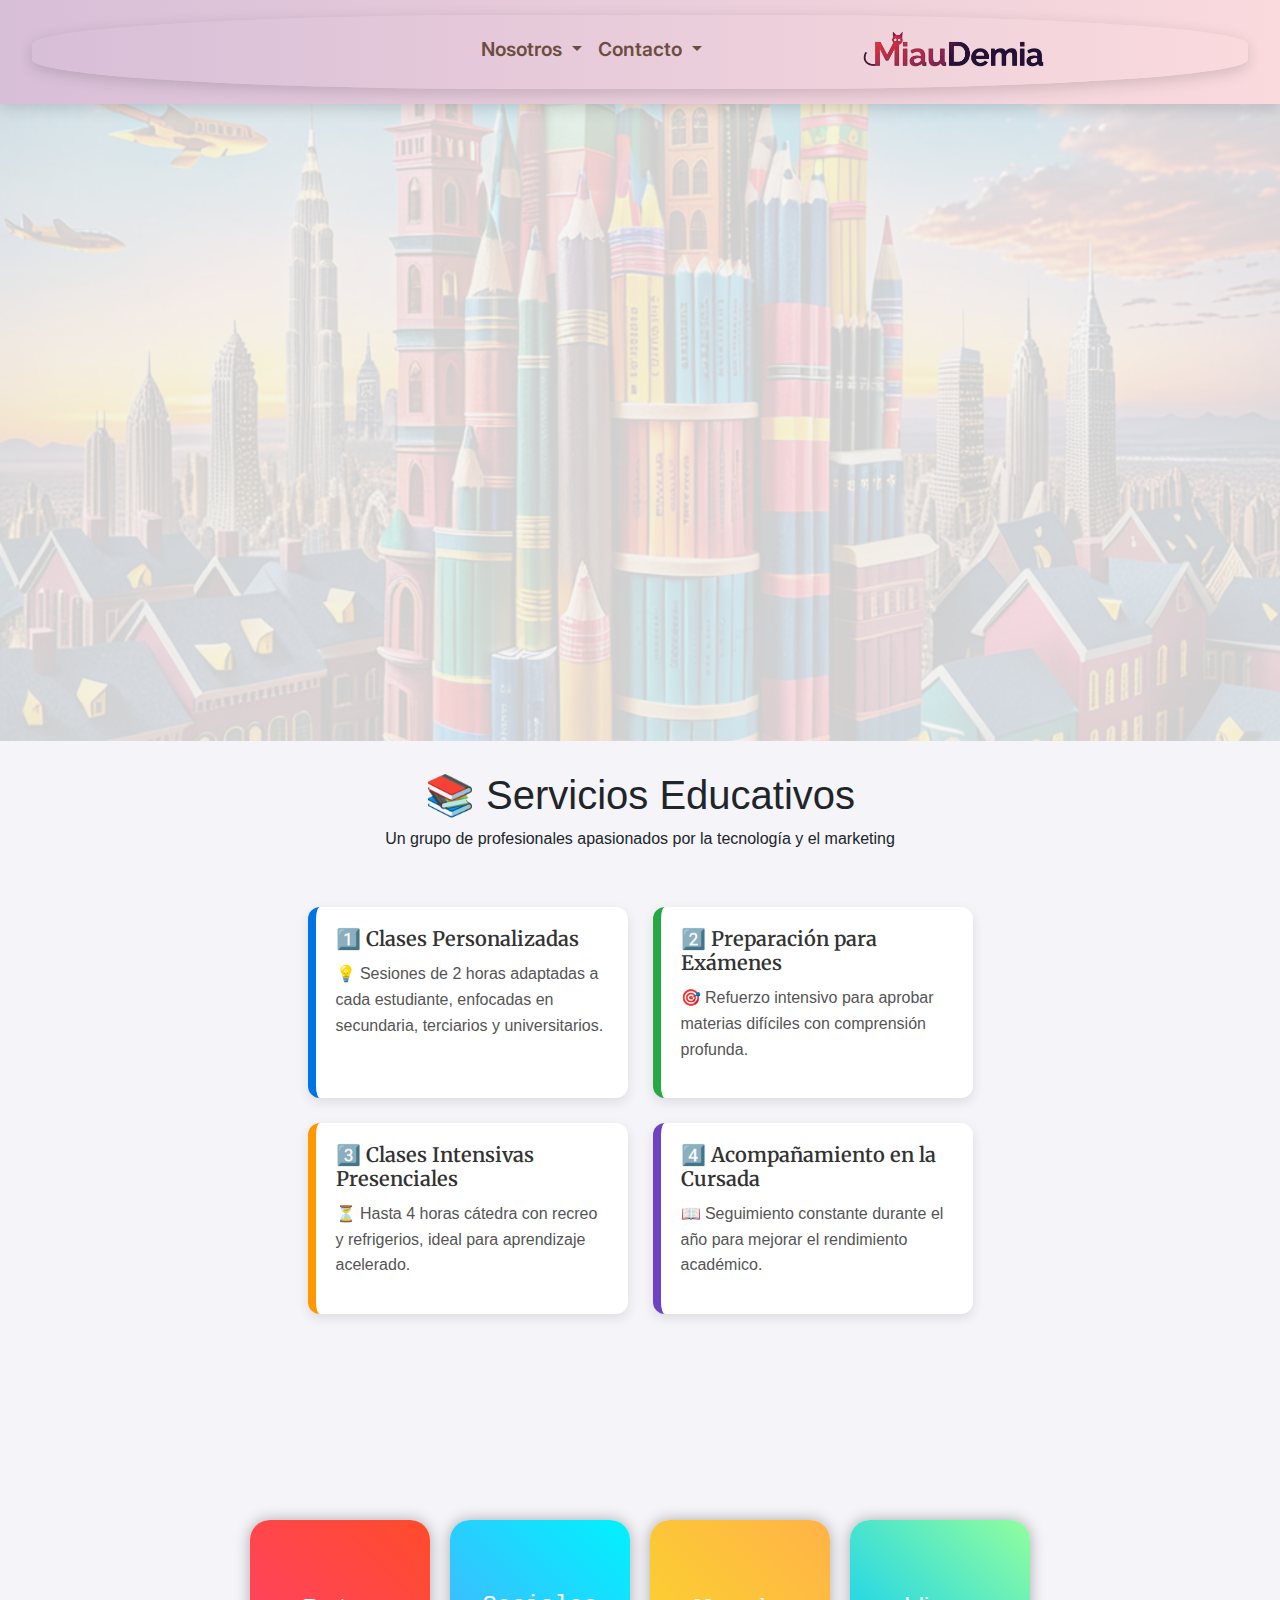
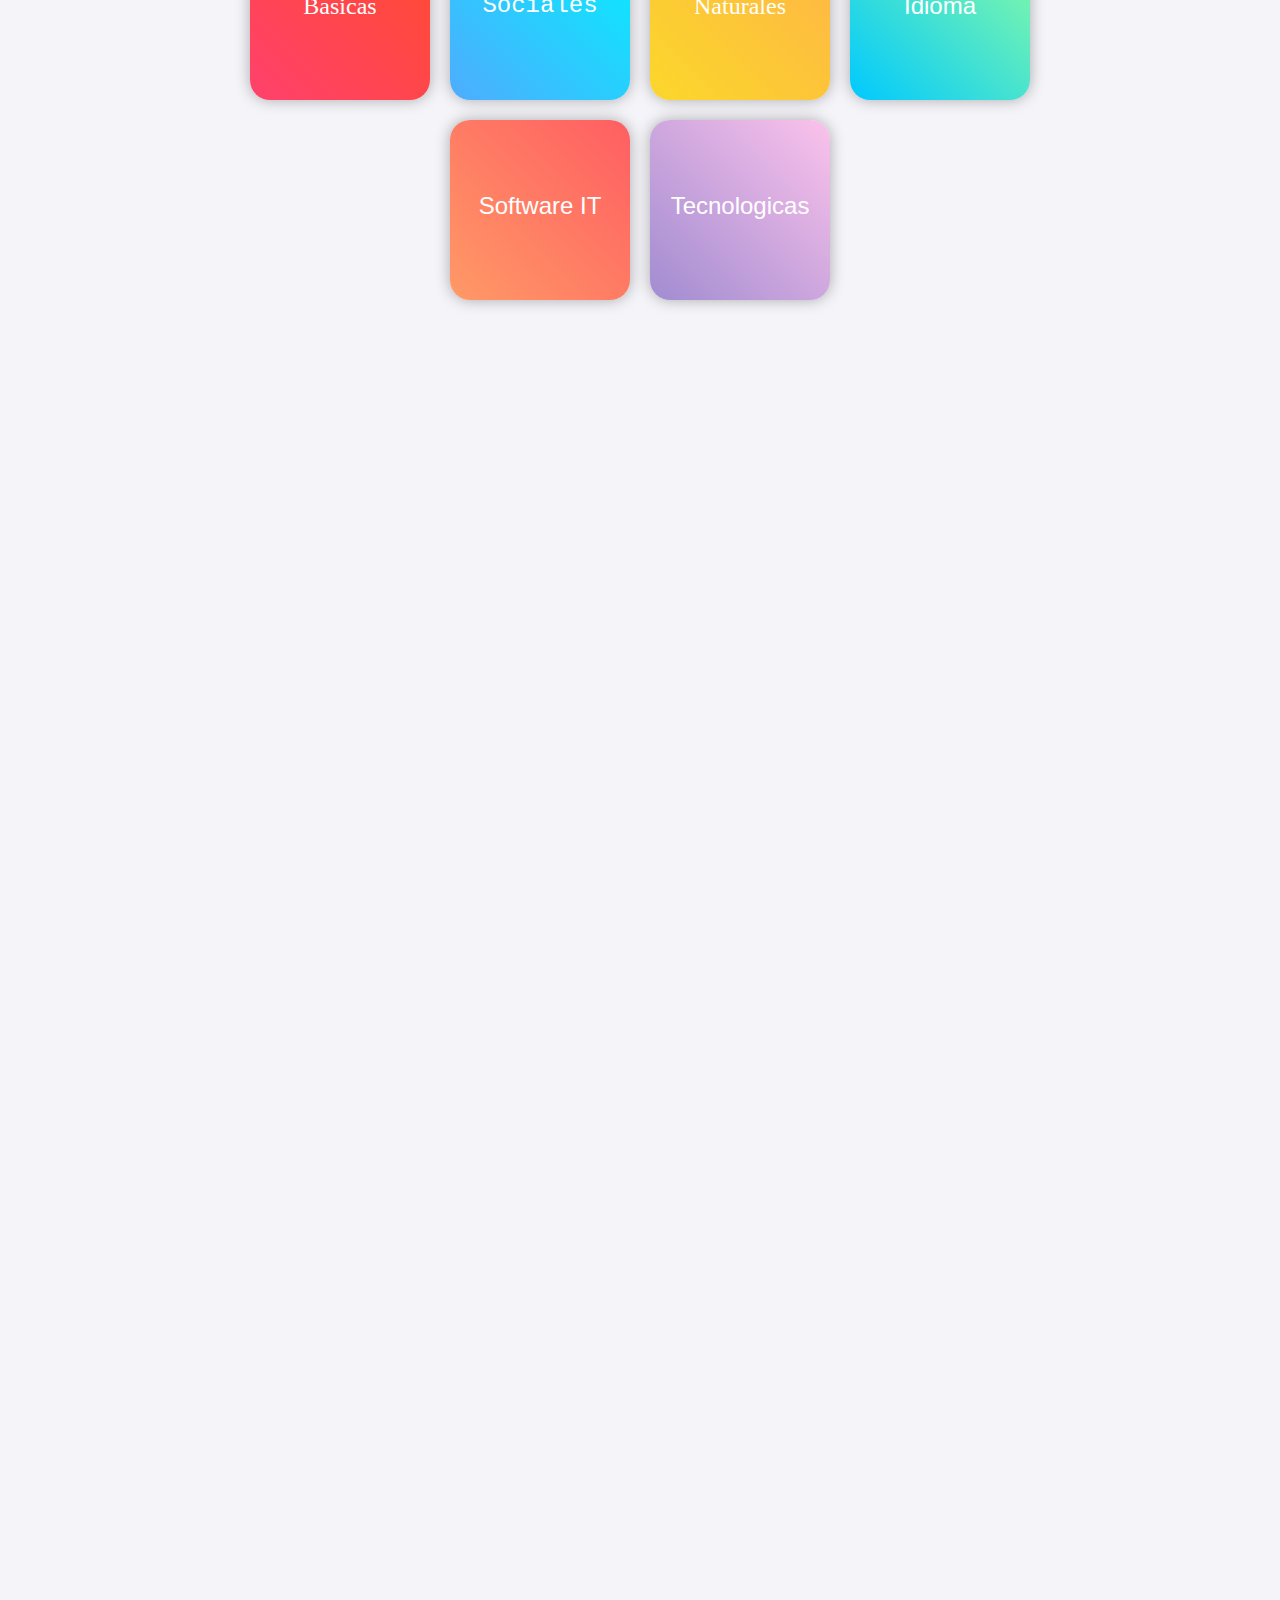
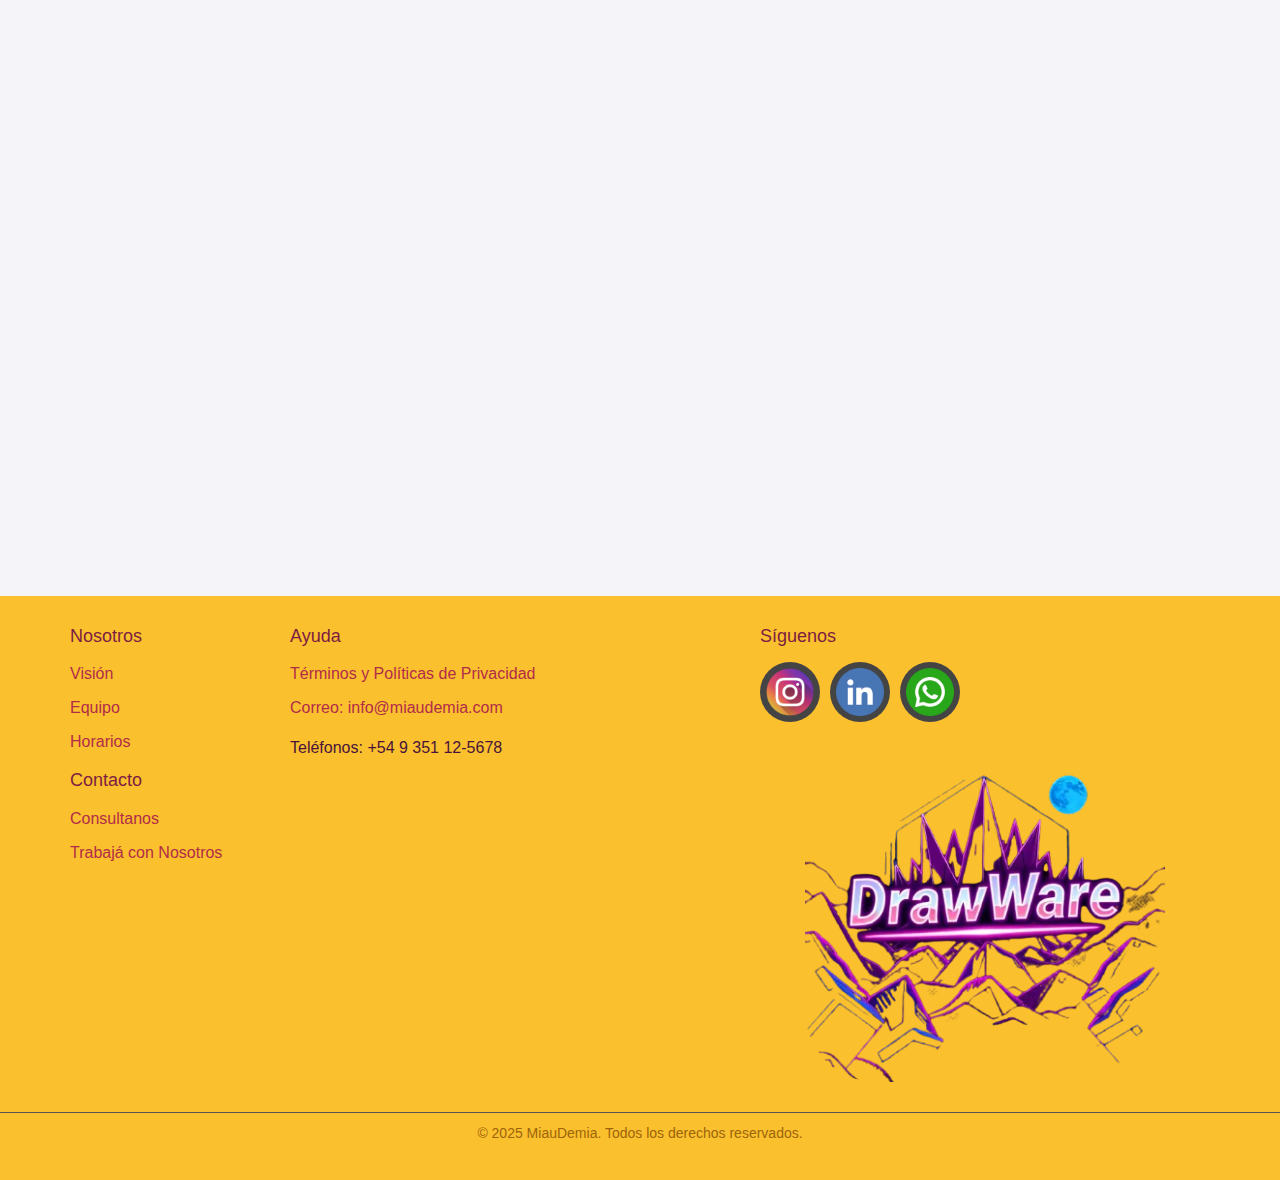
==== index.html @ 5b3562d6 "Proyecto" ====
<!DOCTYPE html>
<html lang="en">
<head>
    <meta charset="UTF-8">
    <meta name="viewport" content="width=device-width, initial-scale=1.0">
	<link href="https://cdn.jsdelivr.net/npm/bootstrap@5.3.3/dist/css/bootstrap.min.css" rel="stylesheet" integrity="sha384-QWTKZyjpPEjISv5WaRU9OFeRpok6YctnYmDr5pNlyT2bRjXh0JMhjY6hW+ALEwIH" crossorigin="anonymous">
    <script src="https://cdn.jsdelivr.net/npm/bootstrap@5.3.3/dist/js/bootstrap.bundle.min.js" integrity="sha384-YvpcrYf0tY3lHB60NNkmXc5s9fDVZLESaAA55NDzOxhy9GkcIdslK1eN7N6jIeHz" crossorigin="anonymous"></script>
    <!-- Bootstrap CSS -->
    <link href="https://cdn.jsdelivr.net/npm/bootstrap@5.3.0/dist/css/bootstrap.min.css" rel="stylesheet">

   <title>MiauDemia</title>
    <link rel="stylesheet" href="styles.css">
</head>
<body>
	<div id="navbar"></div> <!-- Aquí se cargará el navbar -->

	<section class="presentation">
		<div class="presentation-content">
			<h1 class="title">Dibujamos tu mejor futuro <span>And let's DRAW your growth</span></h1>
			<p class="subtitle">Te acompañamos con un aprendizaje personalizado para ayudarte a crecer y ser más eficiente.</p>
		</div>
	</section>
	
	<div class="head-solutions hidden">
        <h1>📚 Servicios Educativos</h1>
        <p>Un grupo de profesionales apasionados por la tecnología y el marketing</p>
    </div>
	
	<div class="solutions-cards-container hidden">
		    <!-- Tarjetas de servicios -->
			<div class="solutions-cards hidden">
				<div class="solutions-card">
					<h3>1️⃣ Clases Personalizadas</h3>
					<p>💡 Sesiones de 2 horas adaptadas a cada estudiante, enfocadas en secundaria, terciarios y universitarios.</p>
				</div>
				<div class="solutions-card">
					<h3>2️⃣ Preparación para Exámenes</h3>
					<p>🎯 Refuerzo intensivo para aprobar materias difíciles con comprensión profunda.</p>
				</div>
				<div class="solutions-card">
					<h3>3️⃣ Clases Intensivas Presenciales</h3>
					<p>⏳ Hasta 4 horas cátedra con recreo y refrigerios, ideal para aprendizaje acelerado.</p>
				</div>
				<div class="solutions-card">
					<h3>4️⃣ Acompañamiento en la Cursada</h3>
					<p>📖 Seguimiento constante durante el año para mejorar el rendimiento académico.</p>
				</div>
			</div>	
	</div>		
	
	<div class="head-materias hidden">
        <h1 id="materias" >📚 Materias</h1>
        <p>Un grupo de profesionales apasionados por la tecnología y el marketing</p>
    </div>
	
	<div class="materias-cards-container">
		<div class="materias-cards">
			<div class="materia-card" data-bs-toggle="modal" data-bs-target="#modalBasicas">
				<h4>Basicas</h4>
			</div>
			<div class="materia-card" data-bs-toggle="modal" data-bs-target="#modalSociales">
				<h4>Sociales</h4>
			</div>
			<div class="materia-card" data-bs-toggle="modal" data-bs-target="#modalNaturales">
				<h4>Naturales</h4>
			</div>
			<div class="materia-card" data-bs-toggle="modal" data-bs-target="#modalIdioma">
				<h4>Idioma</h4>
			</div>
			<div class="materia-card" data-bs-toggle="modal" data-bs-target="#modalSoftware">
				<h4>Software IT</h4>
			</div>
			<div class="materia-card" data-bs-toggle="modal" data-bs-target="#modalTecnologicas">
				<h4>Tecnologicas</h4>
			</div>
		</div>
	</div>

	<!-- 🔹 Modales para cada categoría -->

	<!-- Modal Basicas -->
	<div class="modal fade" id="modalBasicas" tabindex="-1" aria-labelledby="modalBasicasLabel" aria-hidden="true">
	  <div class="modal-dialog modal-sm-down">
		<div class="modal-content">
		  <div class="modal-header">
			<h5 class="modal-title" id="modalBasicasLabel">Materias Básicas</h5>
			<button type="button" class="btn-close" data-bs-dismiss="modal" aria-label="Cerrar"></button>
		  </div>
		  <div class="modal-body">
			<ul>
			  <li>Matemática</li>
			  <li>Geometría</li>
			  <li>Álgebra</li>
			  <li>Física</li>
			  <li>Estadística</li>
			</ul>
		  </div>
		</div>
	  </div>
	</div>

	<!-- Modal Sociales -->
	<div class="modal fade" id="modalSociales" tabindex="-1" aria-labelledby="modalSocialesLabel" aria-hidden="true">
	  <div class="modal-dialog modal-fullscreen-sm-down">
		<div class="modal-content">
		  <div class="modal-header">
			<h5 class="modal-title" id="modalSocialesLabel">Materias Sociales</h5>
			<button type="button" class="btn-close" data-bs-dismiss="modal" aria-label="Cerrar"></button>
		  </div>
		  <div class="modal-body">
			<ul>
			  <li>Historia</li>
			  <li>Geografía</li>
			  <li>Psicología</li>
			  <li>Filosofía</li>
			  <li>Ética</li>
			</ul>
		  </div>
		</div>
	  </div>
	</div>

	<!-- Modal Naturales -->
	<div class="modal fade" id="modalNaturales" tabindex="-1" aria-labelledby="modalNaturalesLabel" aria-hidden="true">
	  <div class="modal-dialog modal-fullscreen-sm-down">
		<div class="modal-content">
		  <div class="modal-header">
			<h5 class="modal-title" id="modalNaturalesLabel">Materias Naturales</h5>
			<button type="button" class="btn-close" data-bs-dismiss="modal" aria-label="Cerrar"></button>
		  </div>
		  <div class="modal-body">
			<ul>
			  <li>Biología</li>
			  <li>Química</li>
			  <li>Ecología</li>
			  <li>Botánica</li>
			  <li>Física Ambiental</li>
			</ul>
		  </div>
		</div>
	  </div>
	</div>

	<!-- Modal Idioma -->
	<div class="modal fade" id="modalIdioma" tabindex="-1" aria-labelledby="modalIdiomaLabel" aria-hidden="true">
	  <div class="modal-dialog modal-fullscreen-sm-down">
		<div class="modal-content">
		  <div class="modal-header">
			<h5 class="modal-title" id="modalIdiomaLabel">Materias de Idioma</h5>
			<button type="button" class="btn-close" data-bs-dismiss="modal" aria-label="Cerrar"></button>
		  </div>
		  <div class="modal-body">
			<ul>
			  <li>Inglés</li>
			  <li>Español</li>
			  <li>Portugués</li>
			</ul>
		  </div>
		</div>
	  </div>
	</div>

	<!-- Modal Software IT -->
	<div class="modal fade" id="modalSoftware" tabindex="-1" aria-labelledby="modalSoftwareLabel" aria-hidden="true">
	  <div class="modal-dialog modal-fullscreen-sm-down">
		<div class="modal-content">
		  <div class="modal-header">
			<h5 class="modal-title" id="modalSoftwareLabel">Materias de Software IT</h5>
			<button type="button" class="btn-close" data-bs-dismiss="modal" aria-label="Cerrar"></button>
		  </div>
		  <div class="modal-body">
			<ul>
			  <li>Programación</li>
			  <li>Sistemas Operativos</li>
			  <li>Bases de Datos</li>
			  <li>Modelado de Sistemas</li>
			  <li>Redes</li>
			  <li>Arquitectura de Computacion</li>
			  <li>Inteligencia Artificial</li>
			  <li>Ingenieria de Software</li>
			</ul>
		  </div>
		</div>
	  </div>
	</div>

	<!-- Modal Tecnológicas -->
	<div class="modal fade" id="modalTecnologicas" tabindex="-1" aria-labelledby="modalTecnologicasLabel" aria-hidden="true">
	  <div class="modal-dialog modal-fullscreen-sm-down">
		<div class="modal-content">
		  <div class="modal-header">
			<h5 class="modal-title" id="modalTecnologicasLabel">Materias Tecnológicas</h5>
			<button type="button" class="btn-close" data-bs-dismiss="modal" aria-label="Cerrar"></button>
		  </div>
		  <div class="modal-body">
			<ul>
			  <li>Dibujo Tecnico</li>
			  <li>Robótica</li>
			  <li>Automatización</li>
			  <li>Electrónica</li>
			  <li>Sistemas Embebidos</li>
			  <li>Energías Renovables</li>
			</ul>
		  </div>
		</div>
	  </div>
	</div>


	
	<div class="head-team hidden">
        <h1 id="equipo" >Conoce a Nuestro 🎓 Equipo Educativo</h1>
        <p>Un grupo de profesionales apasionados por la tecnología y el marketing</p>
    </div>
    
    <section class="team hidden">
        <div class="member hidden">
            <h2>📌 Director Académico</h2>
            <p>Lidera y supervisa la calidad educativa, asegurando métodos de enseñanza eficaces.</p>
        </div>
        <div class="member hidden">
            <h2>📖 Profesor Especialista</h2>
            <p>Docente experto en ciencias exactas, dedicado a guiar a los estudiantes en su aprendizaje.</p>
        </div>
        <div class="member hidden">
            <h2>🎯 Tutor Académico</h2>
            <p>Brinda acompañamiento personalizado para mejorar el rendimiento y comprensión de los alumnos.</p>
        </div>
        <div class="member hidden">
            <h2>📚 Diseñador de Material Didáctico</h2>
            <p>Crea recursos educativos innovadores para facilitar el aprendizaje.</p>
        </div>
        <div class="member hidden">
            <h2>💡 Coach Educativo</h2>
            <p>Ayuda a desarrollar hábitos de estudio y motivación para el éxito académico.</p>
        </div>
        <div class="member hidden">
            <h2>📊 Analista de Desempeño</h2>
            <p>Evalúa el progreso de los estudiantes y ajusta estrategias para potenciar su aprendizaje.</p>
        </div>
        <div class="member hidden">
            <h2>📲 Gestor de Plataforma Educativa</h2>
            <p>Administra herramientas digitales para optimizar la enseñanza y el acceso a materiales.</p>
        </div>
    </section>
	
	<div class="head-horarios hidden">
        <h1 id="horario" >Conoce Nuestros Horarios</h1>
        <p>Un grupo de profesionales apasionados por la tecnología y el marketing</p>
		<div class="horarios-card">
			<div class="horario">
				<h2>📌 Lun a Vie</h2>
				<p>7hs a 13hs</p>
				<p>15hs a 23hs</p>
			</div>
			<div class="horario">
				<h2>📌 Sab y Dom</h2>
				<p>7hs a 13hs</p>
			</div>
		</div>		
		<section class="circular-container hidden">
			<div class="circular-card hidden">⏰ Mañana</div>
			<div class="circular-card hidden">🌞 Tarde</div>
			<div class="circular-card hidden">🌙 Noche</div>
		</section>		
    </div>	
			
	<div class="vision-container hidden">
		<div id="vision" class="vision-solapa hidden">
			<div class="vision-card">
				<h1 class="vision-title">🎯 Misión</h1>
				<p class="vision-text">
					Nuestra misión es clara: brindar educación de calidad a través de clases particulares personalizadas. Nos enfocamos en potenciar el aprendizaje, adaptándonos a las necesidades de cada estudiante y brindando herramientas que los ayuden a alcanzar sus objetivos académicos y personales.
				</p>
			</div>
			<div class="vision-card">
				<h1 class="vision-title">🚀 Visión</h1>
				<p class="vision-text">
					Nos proyectamos como un referente en educación personalizada, ofreciendo un espacio de aprendizaje accesible e innovador. Aspiramos a expandir nuestro impacto, llegando a más estudiantes y transformando su futuro a través del conocimiento, la práctica y el acompañamiento constante.
				</p>
			</div>
		</div>
	</div>

	<div id="footer"></div> <!-- Aquí se cargará el footer -->

	<script src="script.js"></script>
</body>
</html>
---- styles.css ----
/* General styles */
@import url('https://fonts.googleapis.com/css2?family=EB+Garamond&family=Cormorant+Garamond&family=Libre+Baskerville&family=Merriweather&display=swap');

@import url('https://fonts.googleapis.com/css2?family=Orbitron:wght@400;700&family=Raleway:wght@300;700&display=swap');

@import url('https://fonts.googleapis.com/css2?family=Inter:wght@400;600&display=swap');
/* Paleta de colores */
:root {
    --primary-yellow: #FFC107;
    --secondary-green: #4CAF50;
    --background-light: #F5F5DC;
    --shadow-color: rgba(0, 0, 0, 0.2);
}

body {
	margin: 0;
	font-family: 'EB Garamond', serif;	
	font-family: Arial, sans-serif;
	background-color: #f4f4f9;
}

/* Cargar una fuente local */
@font-face {
	font-family: 'Neon';
	src: url('fonts/neonize.ttf') format('truetype');
	font-weight: normal;
	font-style: normal;
}

/* Animaciónes */

@keyframes fadeIn {
    0% { opacity: 0; }
    100% { opacity: 1; }
}

/* Animación desde Arriba */
@keyframes fadeInUp {
    0% {
        opacity: 0;
        transform: translateY(50px); /* Posición inicial */
    }
    100% {
        opacity: 1;
        transform: translateY(0); /* Posición final */
    }
}

/* Animación desde Abajo */
@keyframes fadeInDown {
    from {
        opacity: 0;
        transform: translateY(-60px);
    }
    to {
        opacity: 1;
        transform: translateY(0);
    }
}

/* Animación de brillo */
@keyframes glow {
    from {
        text-shadow: 0 0 10px #ff00ff, 0 0 20px #ff00ff, 0 0 30px #ff00ff;
    }
    to {
        text-shadow: 0 0 20px #ff00ff, 0 0 30px #ff00ff, 0 0 40px #ff00ff;
    }
}

/* Animación desde Izquierda */
@keyframes fadeInLeft {
    0% {
        opacity: 0;
        transform: translateX(-50px);
    }
    100% {
        opacity: 1;
        transform: translateX(0);
    }
}

/* Animación desde Derecha */
@keyframes fadeInRight {
    0% {
        opacity: 0;
        transform: translateX(50px);
    }
    100% {
        opacity: 1;
        transform: translateX(0);
    }
}

/* Animación de parpadeo en el título */
@keyframes flicker {
    0% { text-shadow: 0 0 10px #0ff, 0 0 20px #0ff, 0 0 30px #0ff; }
    100% { text-shadow: 0 0 5px #0ff, 0 0 10px #0ff, 0 0 15px #0ff; }
}



/* Animación General */
.hidden {
    opacity: 0;
    transform: translateX(0);
    transition: opacity 0.8s ease-out, transform 0.8s ease-out;
}

/* Aparecer desde la Izquierda */
.from-left {
    transform: translateX(-50px);
}

/* Aparecer desde la Derecha */
.from-right {
    transform: translateX(50px);
}

/* Cuando el elemento está visible */
.visible {
    opacity: 1;
    transform: translateX(0);
}

/* NAV BAR */

/* ---------------------------------------------------------------------- */
/* ---------------------------------------------------------------------- */
.navbar {
	transition: background-color 0.3s ease;
    top: 0;
    left: 0;
    width: 100%;
    display: flex;
    align-items: center;
    justify-content: space-between;
    background: linear-gradient(to right, #D8BFD8, #FADADD);
    box-shadow: 0 4px 15px rgba(0, 0, 0, 0.15);
    padding: 15px 20px;
    z-index: 1050;
}

.navbar-nav {
    padding: 0 150px;
}


.nav-links {
    display: flex;
    gap: 20px;
    padding: 10px 100px;
    transition: opacity 0.3s ease-in-out;
}

.offcanvas.show + .nav-links {
    opacity: 0;
    pointer-events: none;
}

/* Enlaces */
.nav-link {
    font-family: 'Inter', sans-serif;
    font-size: 1.2rem;
    color: #6d4c41; /* Marrón oscuro */
    text-decoration: none;
    font-weight: 600;
    padding: 10px 15px;
    transition: color 0.3s ease, transform 0.2s ease;
    position: relative;
}

/* Efecto expansivo */
.nav-link::before {
    content: "";
    position: absolute;
    top: 50%;
    left: 50%;
    width: 10px;
    height: 10px;
    background: rgba(255, 255, 255, 0.4);
    border-radius: 50%;
    transform: translate(-50%, -50%) scale(0);
    transition: transform 0.4s ease-out;
}

.nav-link:hover::before {
    transform: translate(-50%, -50%) scale(8);
}

.nav-link:hover {
    color: #8b0000; 
    transform: scale(1.05);
}

/* Estado activo */
.nav-link.active {
    color: #b71c1c;
    font-weight: bold;
    border-bottom: 2px solid #8b0000;
}


.offcanvas.show ~ .navbar .navbar-collapse {
    display: none !important;
}




/* 🔥 Estilo para el Collapse Navbar */
.collapse.navbar-collapse {
    align-items: center;
    background: linear-gradient(to right, #D8BFD8, #FADADD);
    border-radius: 40%;
    padding: 10px 200px 15px 200px;
    box-shadow: 0 4px 15px rgba(0, 0, 0, 0.15);
    transition: all 0.3s ease-in-out;
}

/* 🎨 Dropdown Menu */
.dropdown-menu {
    background: linear-gradient(to right, #D8BFD8, #FADADD); /* Amarillo suave a rojo suave */
    box-shadow: 0 4px 10px rgba(0, 0, 0, 0.1);
    border-radius: 10%;
    padding: 15px;
    transition: background-color 0.3s ease, color 0.3s ease;
}

/* 🌟 Hover en Dropdown Menu */
.dropdown-menu:hover {
    background: linear-gradient(to right, #FADADD, #D8BFD8); /* Colores más vivos */
    color: #fff;
}

/* 🟠 Estilo de los Items del Dropdown */
.dropdown-item {
    padding: 12px 20px;
    font-size: 1rem;
    font-weight: 600;
    color: #6d4c41; /* Marrón oscuro */
    border-radius: 10%;
    transition: all 0.3s ease;
    position: relative;
    overflow: hidden;
}

/* 🌊 Efecto de círculo expansivo en Hover */
.dropdown-item::before {
    content: "";
    top: 50%;
    left: 50%;
    width: 10px;
    height: 10px;
    background: rgba(255, 255, 255, 0.4);
    /* border-radius: 50%; */
    transform: translate(-50%, -50%) scale(0);
    transition: transform 0.4s ease-out;
}

.dropdown-item:hover::before {
    transform: translate(-50%, -50%) scale(8);
}

.dropdown-item:hover {
    background-color: #7d1d41;
    color: #fff;
    font-weight: bold;
    transform: scale(1.05);
}

.dropdown-item:active {
    background-color: #96071c;
    color: #fff;
    font-weight: bold;
    transform: scale(0.9);
}

/* Logo */
.logo-movil {
    width: 60px;
    height: 60px;
}

/* Logo */
.logo {
	/* width: 60px; */
    height: 40px;
}

/* Navbar Responsive */
@media (max-width: 768px) {
    .nav-links {
        display: none;
    }
    
    .offcanvas.show + .nav-links {
        display: none; /* Asegura que los links desaparezcan */
    }
}


/* 🔥 Estilos para el Offcanvas */
.offcanvas {
    background: linear-gradient(to right, #D8BFD8, #FADADD); /* Amarillo suave a rosa */
    box-shadow: 0 4px 6px rgba(0, 0, 0, 0.1);
    border-radius: 0 0 10% 0;
    transition: transform 0.3s ease-in-out;
    padding: 20px;
}

/* Título dentro del Offcanvas */
.offcanvas h5 {
    font-family: 'Neon';
    font-size: 2rem;              
    font-weight: 600;             
    color: #1B5E20;          
    margin: 0;
}


/* PIE DE PAGINA */

/* ---------------------------------------------------------------------- */
/* ---------------------------------------------------------------------- */

footer {
	background-color: #FBC02D;
	color: #48133b;
	padding: 20px 0;
}

.footer-container {
	display: flex;
	justify-content: space-between;
	flex-wrap: wrap;
	max-width: 1200px;
	margin: 0 auto;
	padding: 0 20px;
}

.footer-column,
.footer-help,
.footer-social {
	flex: 1;
	margin: 10px;
	min-width: 200px;
}

.footer-column h4,
.footer-help h4,
.footer-social h4 {
	margin-bottom: 15px;
	font-size: 18px;
	color: #7d1d41;
}

.footer-column ul,
.footer-help ul {
	list-style: none;
	padding: 0;
}

.footer-column li,
.footer-help li {
	margin-bottom: 10px;
}

.footer-column a,
.footer-help a {
	color: #b12c49;
	text-decoration: none;
	transition: color 0.3s;
}

.footer-column a:hover,
.footer-help a:hover {
	color: #C800FF;
}

.footer-help img {
	width: 80%; 
	height: auto; 
	transition: opacity 3s ease-in-out; 
	object-fit: cover;
	border-radius: 20%;
}

.footer-help img:hover {
    opacity: 0; 
}

.contact-info p {
	margin-top: 10px;
}

.footer-social .social-icons {
	display: flex;
	gap: 10px;
}

.footer-social {
	justify-content: center; 
}

.footer-social img {
	display: block;
	margin: 0 auto;
}

.social-icon {
	display: inline-flex;
	align-items: center;
	justify-content: center;
	width: 60px;
	height: 60px;
	border-radius: 50%;
	background-color: #444;
	color: white;
	font-size: 18px;
	transition: background-color 0.3s, transform 0.3s;
}

.social-icon:hover {
	background-color: #f9e79f;
	transform: scale(1.1);
}

.social-icon:active {
	background-color: #e6b0aa;
	transform: scale(0.9);
}

.footer-social img {
    width: 80%; 
    height: auto; 
    transition: opacity 5s ease-in-out;
    object-fit: cover;
	border-radius: 20%;
}

.footer-social img:hover {
    opacity: 0;
}

.footer-bottom {
	text-align: center;
	margin-top: 20px;
	border-top: 1px solid #555;
	padding-top: 10px;
	font-size: 14px;
	color: #9c640c;
}

/* NOSOTROS */

/* ---------------------------------------------------------------------- */
/* ---------------------------------------------------------------------- */

/* SECCION PRESENTACION */

/* ---------------------------------------------------------------------- */
/* ---------------------------------------------------------------------- */

.presentation {
	background-image: url('images/city3.png');
	background-size: cover;
	background-position: center;
	background-repeat: no-repeat;
	position: relative;
	padding: 0;
	text-align: center;
}


.presentation-content {
	background: rgba(245, 245, 245, 0.85);
	padding: 20% 0 ;
}

.presentation-content p {
	font-weight: bold;
	color: white;
}

.presentation .title {
	font-size: 2.5rem;
	font-weight: bold;
	color: #85495d; /* 6200ea 4500ff  85495d b26d84 */
	margin: 0 0 20px;
	opacity: 0;
	transform: translateY(50px); 
	animation: fadeInDown 1s ease-out forwards;
}

.presentation .title span {
    display: block;
    font-size: 1.5rem;
    color: #b26d84; 
}

.presentation .subtitle {
	display: block;
    font-size: 1.2rem;
    color: #b12c49; 
    margin: 0;
    opacity: 0;
    transform: translateY(50px); 
    animation: fadeInUp 1.2s ease-out forwards;
}

/* ---------------------------------------------------------------------- */
/* SOLUCIONES */

.head-solutions {
	text-align: center;
	margin-top: 30px;
}

/* Contenedor General */
.solutions-cards-container {
    display: flex;
    justify-content: center;
    align-items: center;
    flex-wrap: wrap;
    padding: 40px 20px;
    background-color: #f4f4f9;
}

/* Contenedor de Tarjetas */
.solutions-cards {
    display: flex;
    flex-wrap: wrap;
    gap: 25px;
    justify-content: center;
    max-width: 1000px;
	padding-bottom: 50px;
}

/* Tarjetas */
.solutions-card {
    width: 320px;
    background: white;
    border-radius: 12px;
    padding: 20px;
    box-shadow: 0 4px 12px rgba(0, 0, 0, 0.1);
    transition: transform 0.3s ease, box-shadow 0.3s ease;
    border-left: 8px solid #0073e6;
}

/* Efecto Hover */
.solutions-card:hover {
    transform: translateY(-5px);
    box-shadow: 0 6px 18px rgba(0, 0, 0, 0.15);
}

/* Títulos */
.solutions-card h3 {
    font-size: 20px;
    font-weight: 600;
    color: #333;
    margin-bottom: 10px;
    font-family: 'Merriweather', serif;
}

/* Texto */
.solutions-card p {
    font-size: 16px;
    line-height: 1.6;
    color: #555;
    font-family: 'Lato', sans-serif;
}

/* Diferentes colores para cada tarjeta */
.solutions-card:nth-child(1) { border-left-color: #0073e6; }
.solutions-card:nth-child(2) { border-left-color: #28a745; }
.solutions-card:nth-child(3) { border-left-color: #ff9800; }
.solutions-card:nth-child(4) { border-left-color: #6f42c1; }


/* ---------------------------------------------------------------------- */
/*MATERIAS */

.head-materias {
	text-align: center;
}

.materias-cards-container {
    display: flex;
    justify-content: center;
    align-items: center;
    flex-wrap: wrap;
    padding: 20px;
}

/* Contenedor de Tarjetas */
.materias-cards {
    display: flex;
    flex-wrap: wrap;
    gap: 20px;
    justify-content: center;
    max-width: 900px;
	padding-bottom: 50px;
}


/* Tarjetas con Estilos Diferentes */
.materia-card {
    width: 180px;
    height: 180px;
    display: flex;
    align-items: center;
    justify-content: center;
    border-radius: 20px;
    color: white;
    text-align: center;
    font-size: 18px;
    font-weight: bold;
	cursor:pointer;
    box-shadow: 0 0 15px rgba(0, 0, 0, 0.3);
    transition: transform 0.3s ease, box-shadow 0.3s ease;
}

.materia-card:hover {
    transform: scale(1.1);
    box-shadow: 0 0 20px rgba(255, 255, 255, 0.6);
}

.materia-card:active {
    transform: scale(0.9);
    box-shadow: 0 0 20px rgba(255, 255, 255, 0.6);
	filter: brightness(0.8);
}

.materia-card:nth-child(1) {
    background: linear-gradient(45deg, #ff416c, #ff4b2b);
    font-family: 'Comic Sans MS', cursive;
}

.materia-card:nth-child(2) {
    background: linear-gradient(45deg, #4facfe, #00f2fe);
    font-family: 'Courier New', monospace;
}

.materia-card:nth-child(3) {
    background: linear-gradient(45deg, #fbd72b, #ffb347);
    font-family: 'Georgia', serif;
}

.materia-card:nth-child(4) {
    background: linear-gradient(45deg, #00c9ff, #92fe9d);
    font-family: 'Verdana', sans-serif;
}

.materia-card:nth-child(5) {
    background: linear-gradient(45deg, #ff9966, #ff5e62);
    font-family: 'Arial Black', sans-serif;
}

.materia-card:nth-child(6) {
    background: linear-gradient(45deg, #a18cd1, #fbc2eb);
    font-family: 'Trebuchet MS', sans-serif;
}

.modal-content {
    background: rgba(255, 255, 255, 0.9); /* Fondo semitransparente */
    border-radius: 15px;
    box-shadow: 0px 5px 15px rgba(0, 0, 0, 0.2);
}

/* Estilo del header del modal */
.modal-header {
    background: linear-gradient(to right, #D8BFD8, #FADADD);
    color: #4A235A;
    border-top-left-radius: 15px;
    border-top-right-radius: 15px;
}

/* Botón de cierre */
.modal-header .btn-close {
    filter: brightness(0.5);
}

/* Cuerpo del modal */
.modal-body {
    padding: 20px;
}

/* Estilo de la lista dentro del modal */
.modal-body ul {
    list-style: none;
    padding: 0;
}

.modal-body li {
    padding: 10px;
    border-radius: 8px;
    background: rgba(216, 191, 216, 0.5);
    margin: 5px 0;
    transition: all 0.3s ease-in-out;
}


.modal-body li:hover {
    background: rgba(216, 191, 216, 0.8);
    transform: scale(1.05);
}

.modal-body li:focus {
    background: rgba(216, 191, 216, 0.8);
    transform: scale(1.05);
}

.modal-body li:active {
    background: rgba(216, 191, 216, 0.3);
    transform: scale(0.9);
}

.modal.fade .modal-dialog {
    transition: transform 0.3s ease-out;
    transform: translateY(-10px);
}

/* ---------------------------------------------------------------------- */
/*EQUIPO */

/* 🎨 Encabezado del equipo con colores pastel */
.head-team {
    text-align: center;
}

/* 👥 Contenedor del equipo */
.team {
    display: flex;
    flex-wrap: wrap;
    justify-content: center;
    gap: 20px;
    padding: 50px 10px;
}

/* 🌟 Tarjeta de cada miembro */
.member {
    background: rgba(255, 255, 255, 0.8);
    border: 2px solid rgba(255, 182, 193, 0.6);
    padding: 20px;
    width: 280px;
    border-radius: 15px;
    box-shadow: 0 0 12px rgba(255, 182, 193, 0.5);
    transition: transform 0.3s ease, box-shadow 0.3s ease;
    animation: fadeInUp 1.5s ease-in-out;
}

/* 🎤 Nombre del miembro */
.member h2 {
    font-size: 1.6rem;
    background: linear-gradient(90deg, #FF6F61, #FFD700);
    -webkit-background-clip: text;
    -webkit-text-fill-color: transparent;
    text-shadow: 0 0 6px rgba(255, 215, 0, 0.5);
}

/* 🏆 Hover con efecto iluminado */
.member:hover {
    transform: scale(1.05);
    box-shadow: 0 0 20px rgba(255, 182, 193, 0.8);
}

/* ✨ Animaciones */
@keyframes fadeIn {
    from {
        opacity: 0;
        transform: translateY(-20px);
    }
    to {
        opacity: 1;
        transform: translateY(0);
    }
}

@keyframes fadeInUp {
    from {
        opacity: 0;
        transform: translateY(40px);
    }
    to {
        opacity: 1;
        transform: translateY(0);
    }
}

/* 📱 Responsive */
@media (max-width: 768px) {
    .team {
        flex-direction: column;
        align-items: center;
    }
}

/* ---------------------------------------------------------------------- */
/* HORARIOS */


.head-horarios {
    text-align: center;
    padding: 50px 20px;
    background: linear-gradient(135deg, #ffd6e0, #ffb3c6); /* Rosa pastel más intenso */
    color: #8d3c3c;
    font-family: 'Raleway', sans-serif;
    animation: fadeIn 1.5s ease-in-out;
    border-radius: 20px;
    box-shadow: 0 0 15px rgba(255, 77, 77, 0.3); /* Sombra más roja */
}

/* 🎨 Estilo del título */
.head-horarios h1 {
    font-size: 2.5rem;
    font-weight: 700;
    text-transform: uppercase;
    letter-spacing: 3px;
    background: linear-gradient(90deg, #ff4d4d, #ff8c94); /* Rojo pastel a rosa */
    -webkit-background-clip: text;
    -webkit-text-fill-color: transparent;
    animation: softGlow 1.5s infinite alternate;
}

/* 📝 Texto descriptivo */
.head-horarios p {
    font-size: 1.2rem;
    font-weight: 400;
    margin-bottom: 20px;
    color: rgba(139, 0, 0, 0.8);
}

/* 📅 Contenedor de horarios */
.horarios-card {
    display: flex;
    justify-content: center;
    gap: 20px;
    flex-wrap: wrap;
    margin-top: 20px;
}

/* 🕒 Tarjetas de horarios */
.horario {
    background: rgba(255, 200, 220, 0.9);
    padding: 20px 30px;
    border-radius: 15px;
    text-align: center;
    font-size: 1.4rem;
    font-weight: bold;
    backdrop-filter: blur(5px);
    border: 2px solid rgba(255, 51, 51, 0.4);
    box-shadow: 0 0 12px rgba(255, 77, 77, 0.5);
    transition: transform 0.3s ease, box-shadow 0.3s ease;
    animation: fadeInUp 1.5s ease-in-out;
}

.horario:hover {
    transform: scale(1.05);
    box-shadow: 0 0 22px rgba(255, 51, 51, 0.8);
	filter: brightness(1.15);
}

.horario:focus {
    transform: scale(1.05);
    box-shadow: 0 0 22px rgba(255, 51, 51, 0.8);
	filter: brightness(1.15);
}

.horario:active {
    transform: scale(1);
    box-shadow: 0 0 22px rgba(255, 51, 51, 0.8);
	filter: brightness(1.1);
}

.horario h2 {
    font-size: 1.8rem;
    font-family: 'Orbitron', sans-serif;
    background: linear-gradient(90deg, #ff3333, #ff9999);
    -webkit-background-clip: text;
    -webkit-text-fill-color: transparent;
}

/* ⏰ Texto del horario */
.horario p {
    font-size: 1.3rem;
    color: #8d3c3c;
    text-shadow: 0 0 6px rgba(255, 51, 51, 0.5);
}

/* ✨ Animaciones */
@keyframes fadeIn {
    from {
        opacity: 0;
        transform: translateY(-20px);
    }
    to {
        opacity: 1;
        transform: translateY(0);
    }
}

@keyframes fadeInUp {
    from {
        opacity: 0;
        transform: translateY(50px);
    }
    to {
        opacity: 1;
        transform: translateY(0);
    }
}

@keyframes softGlow {
    0% {
        text-shadow: 0 0 8px #ff4d4d, 0 0 15px #ff8c94;
    }
    100% {
        text-shadow: 0 0 12px #ff6666, 0 0 20px #ffb3c6;
    }
}

/* 📱 Responsive */
@media (max-width: 768px) {
    .horarios-card {
        flex-direction: column;
        align-items: center;
    }
}



/* ---------------------------------------------------------------------- */
/* TURNOS */

.circular-container {
    display: flex;
    justify-content: center;
    gap: 20px;
    margin: 30px 0 30px 0;
}

.circular-card {
    background: rgba(255, 255, 255, 0.9);
    box-shadow: 0px 5px 15px rgba(0, 0, 0, 0.1);
    padding: 20px;
    border-radius: 50%;
    width: 150px;
    height: 150px;
    display: flex;
    align-items: center;
    justify-content: center;
    text-align: center;
    transition: transform 0.3s;
}

.circular-card:hover {
    transform: scale(1.1);
    box-shadow: 0px 10px 20px rgba(0, 0, 0, 0.15);
}

/* ---------------------------------------------------------------------- */
/* VISION */

.vision-container {
	background-image: url('images/city5.png');
	background-size: cover;
	background-position: center;
	background-repeat: no-repeat;	
	padding: 5%;
}

.vision-solapa {
	background: rgba(245, 245, 245, 0.85);
    display: flex;
    justify-content: center;
    gap: 30px;
    flex-wrap: wrap;
    padding: 40px 20px;
}


.vision-card {
    background: linear-gradient(135deg, #fbc2eb, #ff6b81 );
    color: #3b3054; /* Texto en morado oscuro para mejor lectura */
    padding: 30px;
    border-radius: 20px;
    width: 45%;
    min-width: 300px;
    text-align: center;
    box-shadow: 0 10px 20px rgba(0, 0, 0, 0.2);
    transition: transform 0.3s ease, box-shadow 0.3s ease;
    font-family: 'Poppins', sans-serif;
}

.vision-card:hover {
    transform: translateY(-5px);
    box-shadow: 0 15px 30px rgba(0, 0, 0, 0.3);
}

.vision-title {
    font-size: 1.8rem;
    font-weight: bold;
    color: #3b3054;
    margin-bottom: 15px;
}

.vision-text {
    font-size: 1.2rem;
    line-height: 1.6;
    color: #3b3054;
}

@media (max-width: 768px) {
    .vision-container {
        flex-direction: column;
        align-items: center;
    }

    .vision-card {
        width: 90%;
    }
}


/* SECCION CONTACTO */

/* ---------------------------------------------------------------------- */
/* ---------------------------------------------------------------------- */






/* SECCION TRABAJO */

/* ---------------------------------------------------------------------- */
/* ---------------------------------------------------------------------- */


.trabajo {
	background-image: url('images/city1.png');
	background-size: cover;
	background-position: center;
	background-repeat: no-repeat;
	position: relative;
	padding: 0;
	text-align: center;
}


.trabajo-content {
	background: rgba(245, 245, 245, 0.85);
	padding: 20% 0 ;
}

.trabajo-content p {
	font-weight: bold;
	color: white;
}

.trabajo .title {
	font-size: 2.5rem;
	font-weight: bold;
	color: #85495d; 
	margin: 0 0 20px;
	opacity: 0;
	transform: translateY(50px);
	animation: fadeInDown 1s ease-out forwards; 
}

.trabajo .subtitle {
	display: block;
    font-size: 1.2rem;
    color: #b12c49; 
    margin: 0;
    opacity: 0;
    transform: translateY(50px); 
    animation: fadeInUp 1.2s ease-out forwards; 
}

.trabajo .subtitle span {
    color: #b26d84;
    font-weight: bold;
}

.formulario {
    display: flex;
    justify-content: center;
	color: #84455a;
    margin: 3%;
}

.form-container {
	background: linear-gradient(to right, #D8BFD8, #FADADD);
    padding: 30px;
    border-radius: 10px;
    /* box-shadow: 0px 0px 15px rgba(0, 255, 255, 0.3); */
    max-width: 900px;
    /* border: 1px solid rgba(0, 255, 255, 0.3); */
}


.form-container h2 {
    text-align: center;
    color: #a36278;
    text-shadow: 0px 0px 10px #ec95b2;
}

input, select, textarea {
    width: 100%;
    padding: 10px;
    margin-top: 5px;
    /* border: 1px solid rgba(0, 255, 255, 0.5); */
    background: rgba(20, 20, 40, 0.6);
    color: white;
    border-radius: 5px;
    font-size: 14px;
    transition: 0.3s;
}

input::placeholder {
    color: #f2d7d5; 
    opacity: 1; 
}

select, textarea::placeholder {
    color: #f2d7d5; 
    opacity: 1; 
}

input:focus::placeholder {
    color: #f1948a; 
}

textarea:focus::placeholder {
    color: #f1948a;
}

input:focus, select:focus, textarea:focus {
    box-shadow: 0px 0px 10px #ec95b2;
    outline: none;
}

.formulario button {
    margin-top: 15px;
    width: 100%;
    background: #ec95b2;
    color: black;
    border: none;
    padding: 12px;
    font-size: 16px;
    cursor: pointer;
    border-radius: 5px;
    font-weight: bold;
    text-transform: uppercase;
    transition: 0.3s;
}

.formulario button:hover {
    background: #b12c49;
    box-shadow: 0px 0px 15px #f5b7b1;
	color: #ec95b2;
}

.formulario button:active {
    background: #96071c;
    box-shadow: 0px 0px 15px #f5b7b1;
	color: #ec95b2;
}

/* SECCION TRABAJO */

/* ---------------------------------------------------------------------- */
/* ---------------------------------------------------------------------- */
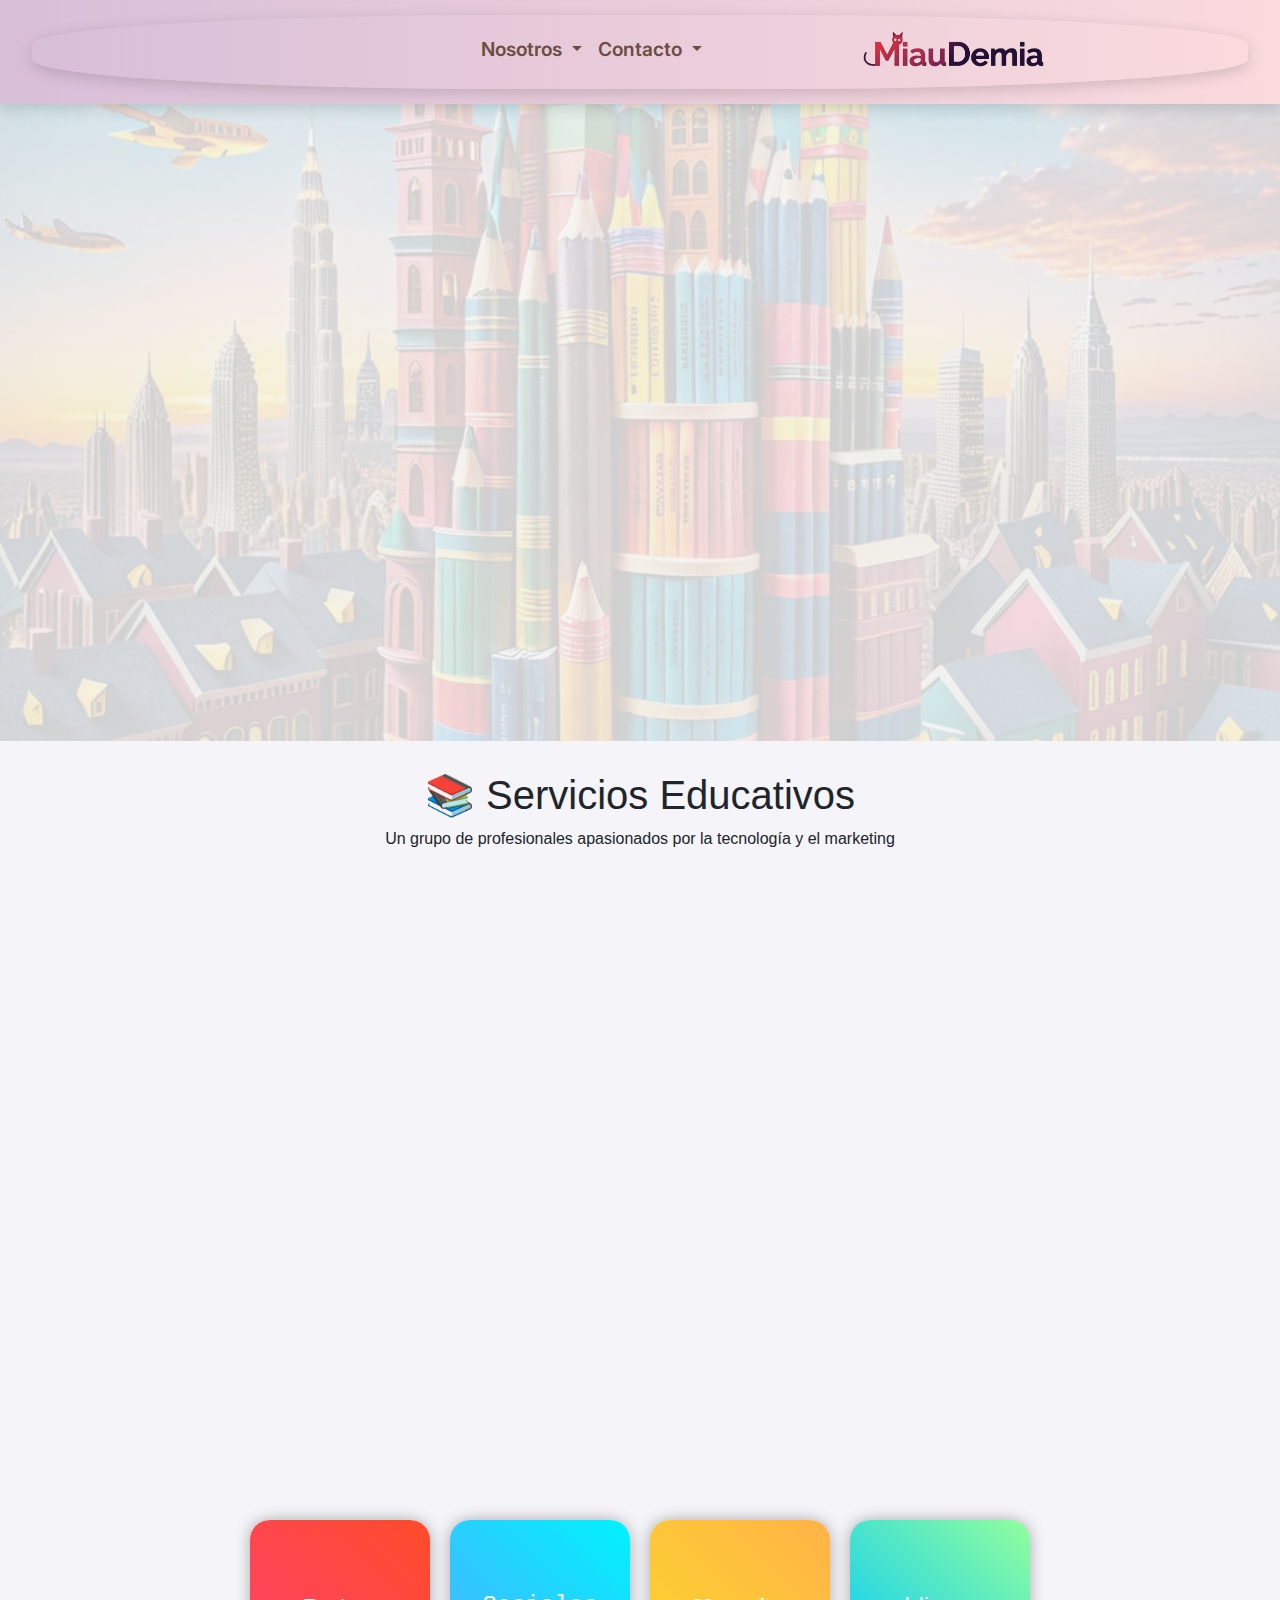
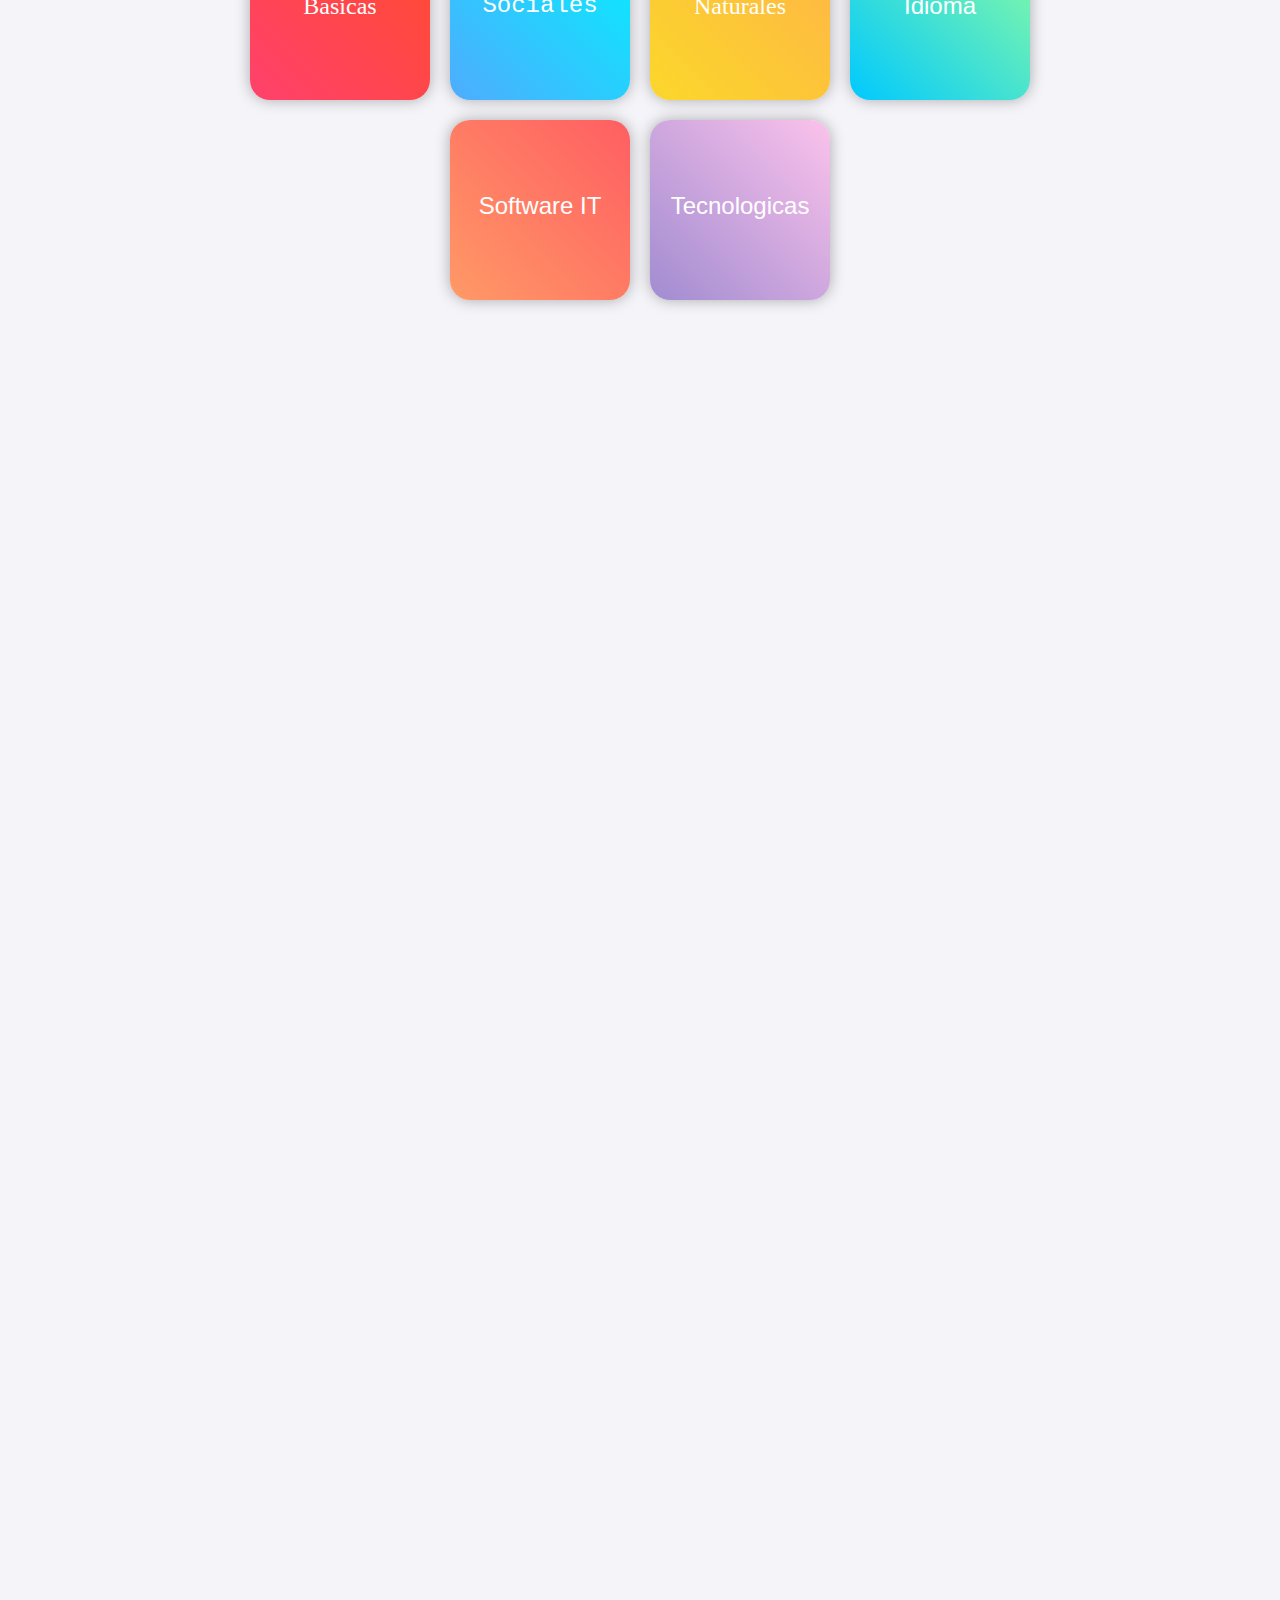
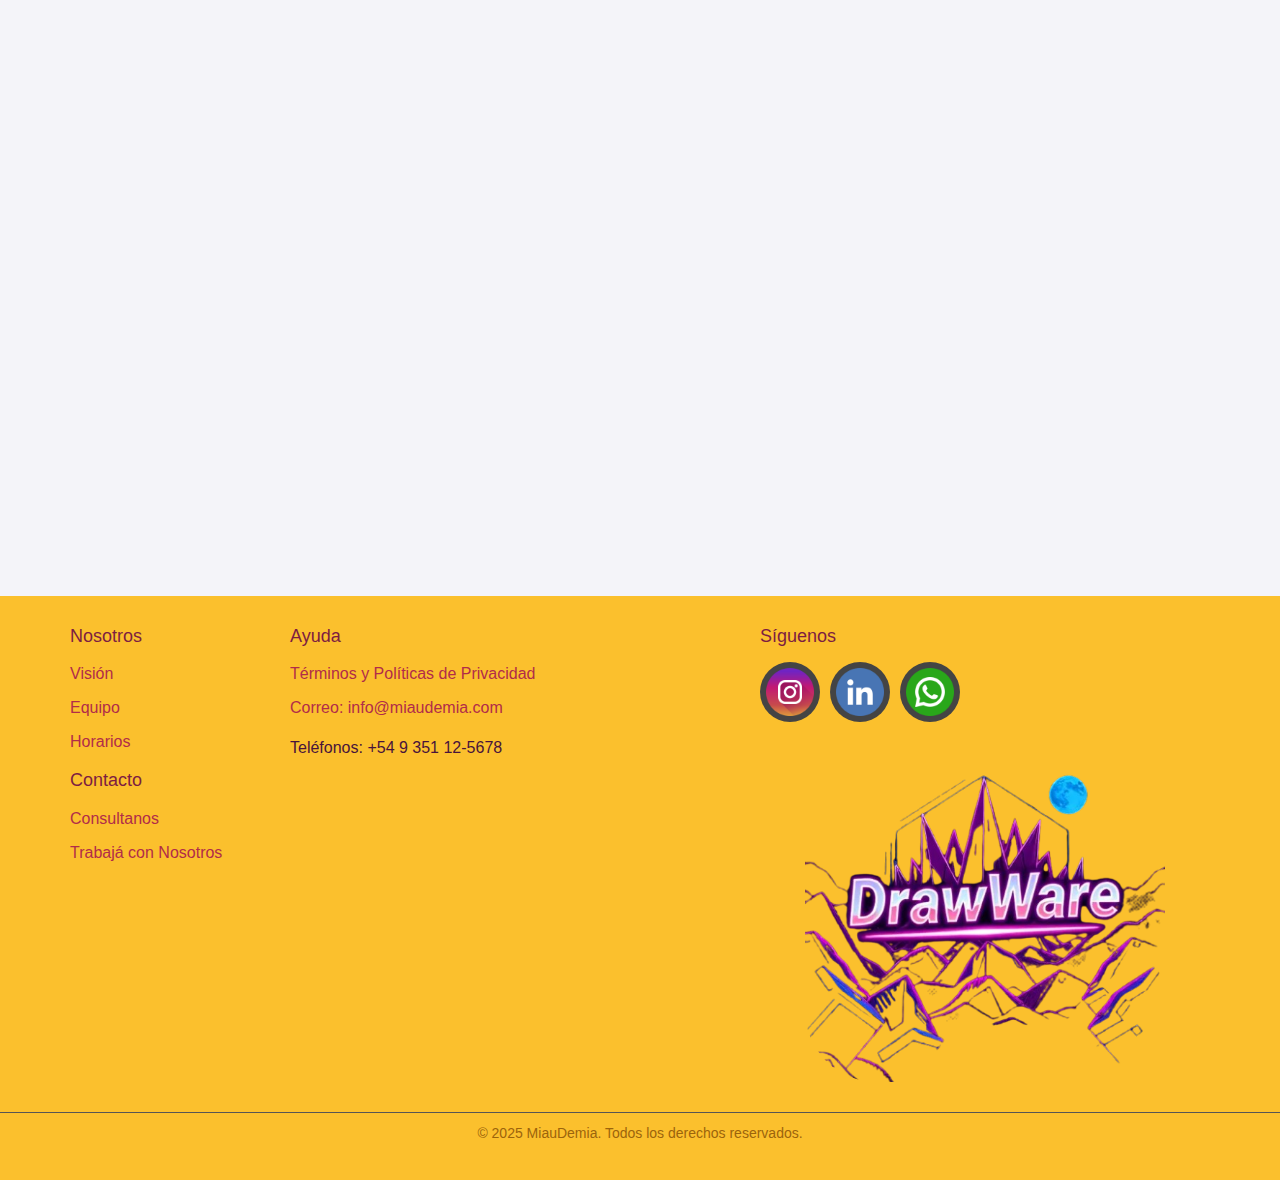
==== commit 06937577: "Modal-sm Materias" ====
--- a/index.html
+++ b/index.html
@@ -80,7 +80,7 @@
 
 	<!-- Modal Basicas -->
 	<div class="modal fade" id="modalBasicas" tabindex="-1" aria-labelledby="modalBasicasLabel" aria-hidden="true">
-	  <div class="modal-dialog modal-sm-down">
+	  <div class="modal-dialog modal-sm">
 		<div class="modal-content">
 		  <div class="modal-header">
 			<h5 class="modal-title" id="modalBasicasLabel">Materias Básicas</h5>
@@ -101,7 +101,7 @@
 
 	<!-- Modal Sociales -->
 	<div class="modal fade" id="modalSociales" tabindex="-1" aria-labelledby="modalSocialesLabel" aria-hidden="true">
-	  <div class="modal-dialog modal-fullscreen-sm-down">
+	  <div class="modal-dialog modal-sm">
 		<div class="modal-content">
 		  <div class="modal-header">
 			<h5 class="modal-title" id="modalSocialesLabel">Materias Sociales</h5>
@@ -122,7 +122,7 @@
 
 	<!-- Modal Naturales -->
 	<div class="modal fade" id="modalNaturales" tabindex="-1" aria-labelledby="modalNaturalesLabel" aria-hidden="true">
-	  <div class="modal-dialog modal-fullscreen-sm-down">
+	  <div class="modal-dialog modal-sm">
 		<div class="modal-content">
 		  <div class="modal-header">
 			<h5 class="modal-title" id="modalNaturalesLabel">Materias Naturales</h5>
@@ -143,7 +143,7 @@
 
 	<!-- Modal Idioma -->
 	<div class="modal fade" id="modalIdioma" tabindex="-1" aria-labelledby="modalIdiomaLabel" aria-hidden="true">
-	  <div class="modal-dialog modal-fullscreen-sm-down">
+	  <div class="modal-dialog modal-sm">
 		<div class="modal-content">
 		  <div class="modal-header">
 			<h5 class="modal-title" id="modalIdiomaLabel">Materias de Idioma</h5>
@@ -162,7 +162,7 @@
 
 	<!-- Modal Software IT -->
 	<div class="modal fade" id="modalSoftware" tabindex="-1" aria-labelledby="modalSoftwareLabel" aria-hidden="true">
-	  <div class="modal-dialog modal-fullscreen-sm-down">
+	  <div class="modal-dialog modal-sm">
 		<div class="modal-content">
 		  <div class="modal-header">
 			<h5 class="modal-title" id="modalSoftwareLabel">Materias de Software IT</h5>
@@ -186,7 +186,7 @@
 
 	<!-- Modal Tecnológicas -->
 	<div class="modal fade" id="modalTecnologicas" tabindex="-1" aria-labelledby="modalTecnologicasLabel" aria-hidden="true">
-	  <div class="modal-dialog modal-fullscreen-sm-down">
+	  <div class="modal-dialog modal-sm">
 		<div class="modal-content">
 		  <div class="modal-header">
 			<h5 class="modal-title" id="modalTecnologicasLabel">Materias Tecnológicas</h5>
--- a/styles.css
+++ b/styles.css
@@ -721,15 +721,26 @@
     transform: translateY(-10px);
 }
 
+@media (max-width: 576px) {
+  .modal-content {
+    width: 95%;
+    height: 90vh;
+    border-radius: 15px;
+    overflow-y: auto;
+  }
+}
+.modal-body {
+    max-height: 70vh;
+    overflow-y: auto;
+}
+
 /* ---------------------------------------------------------------------- */
 /*EQUIPO */
 
-/* 🎨 Encabezado del equipo con colores pastel */
 .head-team {
     text-align: center;
 }
 
-/* 👥 Contenedor del equipo */
 .team {
     display: flex;
     flex-wrap: wrap;
@@ -738,7 +749,6 @@
     padding: 50px 10px;
 }
 
-/* 🌟 Tarjeta de cada miembro */
 .member {
     background: rgba(255, 255, 255, 0.8);
     border: 2px solid rgba(255, 182, 193, 0.6);
@@ -750,7 +760,6 @@
     animation: fadeInUp 1.5s ease-in-out;
 }
 
-/* 🎤 Nombre del miembro */
 .member h2 {
     font-size: 1.6rem;
     background: linear-gradient(90deg, #FF6F61, #FFD700);
@@ -759,7 +768,6 @@
     text-shadow: 0 0 6px rgba(255, 215, 0, 0.5);
 }
 
-/* 🏆 Hover con efecto iluminado */
 .member:hover {
     transform: scale(1.05);
     box-shadow: 0 0 20px rgba(255, 182, 193, 0.8);
@@ -798,7 +806,6 @@
 
 /* ---------------------------------------------------------------------- */
 /* HORARIOS */
-
 
 .head-horarios {
     text-align: center;
@@ -811,7 +818,6 @@
     box-shadow: 0 0 15px rgba(255, 77, 77, 0.3); /* Sombra más roja */
 }
 
-/* 🎨 Estilo del título */
 .head-horarios h1 {
     font-size: 2.5rem;
     font-weight: 700;
@@ -823,7 +829,6 @@
     animation: softGlow 1.5s infinite alternate;
 }
 
-/* 📝 Texto descriptivo */
 .head-horarios p {
     font-size: 1.2rem;
     font-weight: 400;
@@ -831,7 +836,6 @@
     color: rgba(139, 0, 0, 0.8);
 }
 
-/* 📅 Contenedor de horarios */
 .horarios-card {
     display: flex;
     justify-content: center;
@@ -840,7 +844,6 @@
     margin-top: 20px;
 }
 
-/* 🕒 Tarjetas de horarios */
 .horario {
     background: rgba(255, 200, 220, 0.9);
     padding: 20px 30px;
@@ -881,14 +884,12 @@
     -webkit-text-fill-color: transparent;
 }
 
-/* ⏰ Texto del horario */
 .horario p {
     font-size: 1.3rem;
     color: #8d3c3c;
     text-shadow: 0 0 6px rgba(255, 51, 51, 0.5);
 }
 
-/* ✨ Animaciones */
 @keyframes fadeIn {
     from {
         opacity: 0;
@@ -937,6 +938,7 @@
     display: flex;
     justify-content: center;
     gap: 20px;
+	flex-wrap: wrap;
     margin: 30px 0 30px 0;
 }
 
@@ -1012,7 +1014,19 @@
 }
 
 @media (max-width: 768px) {
+	.vision-title {
+    font-size: 1.2rem;
+    font-weight: bold;
+    margin-bottom: 10px;
+	}
+
+	.vision-text {
+		font-size: 0.8rem;
+		line-height: 1.2;
+	}
+	
     .vision-container {
+		
         flex-direction: column;
         align-items: center;
     }
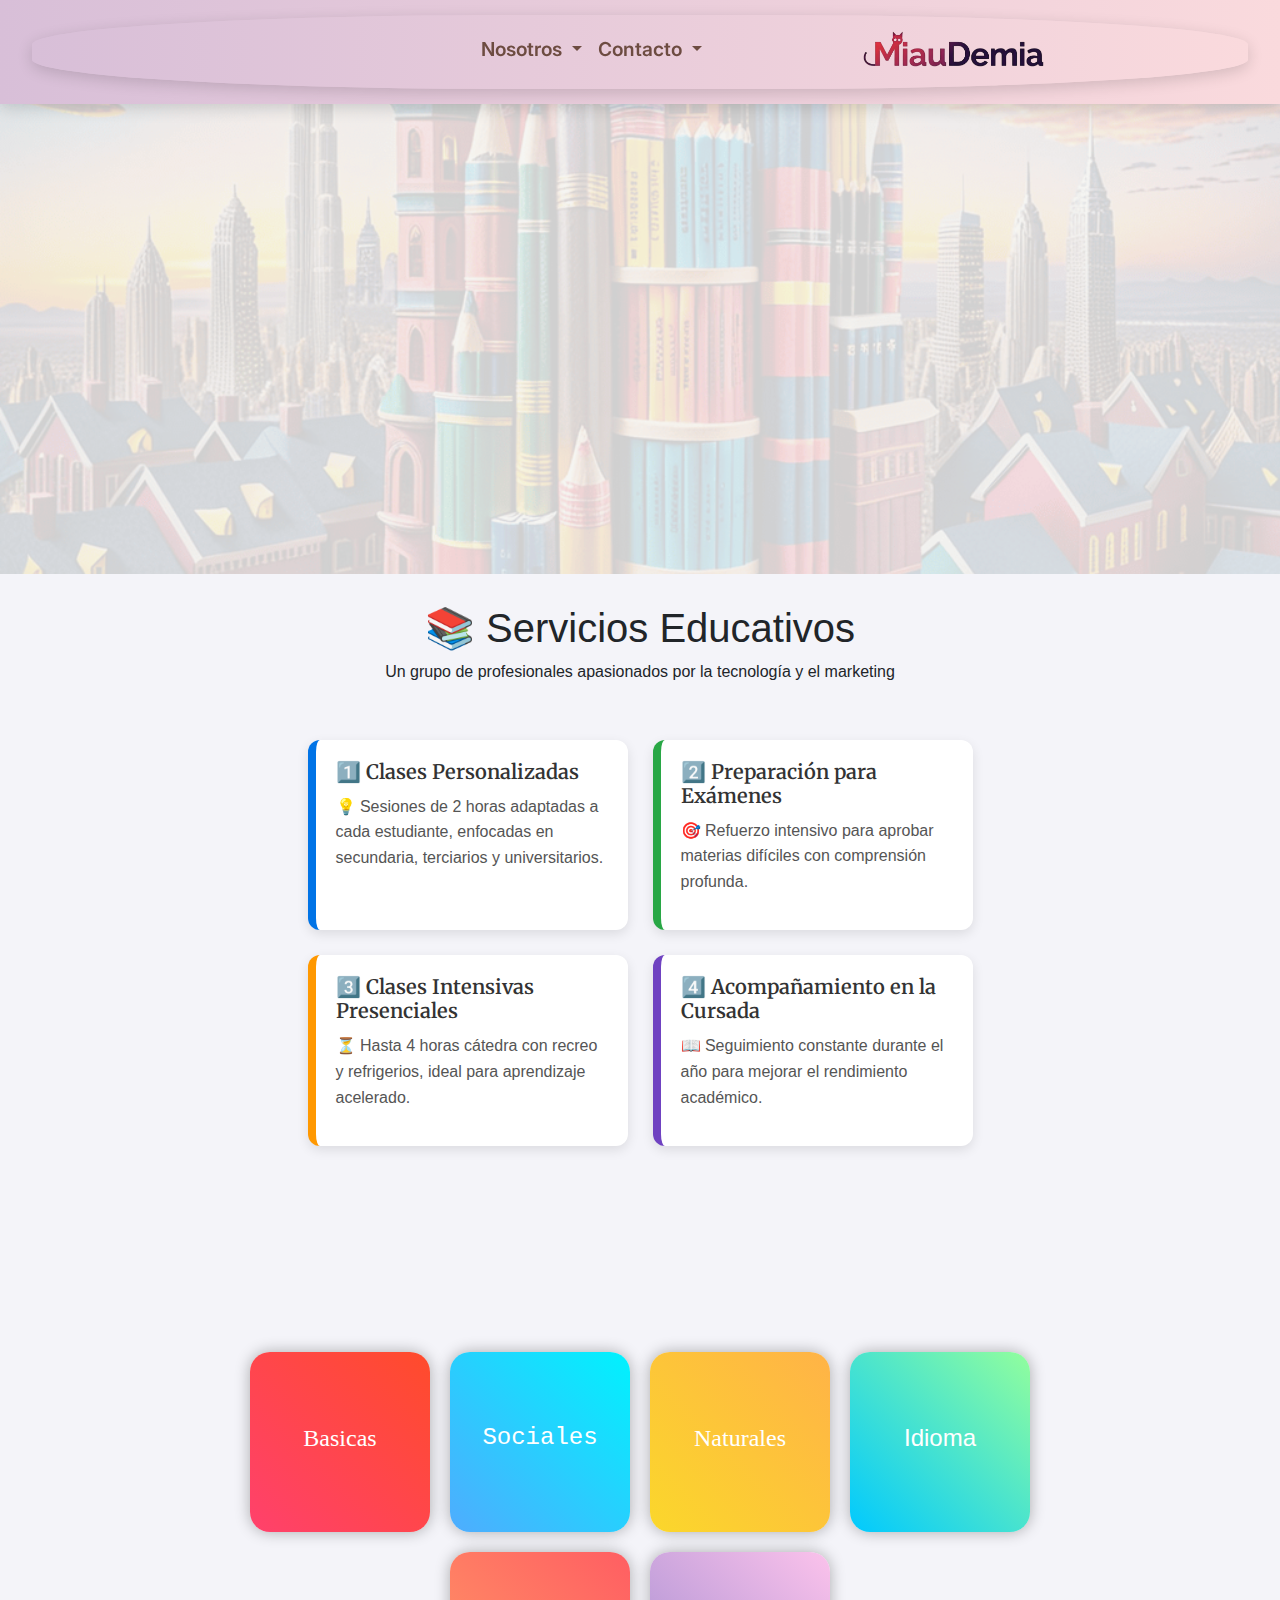
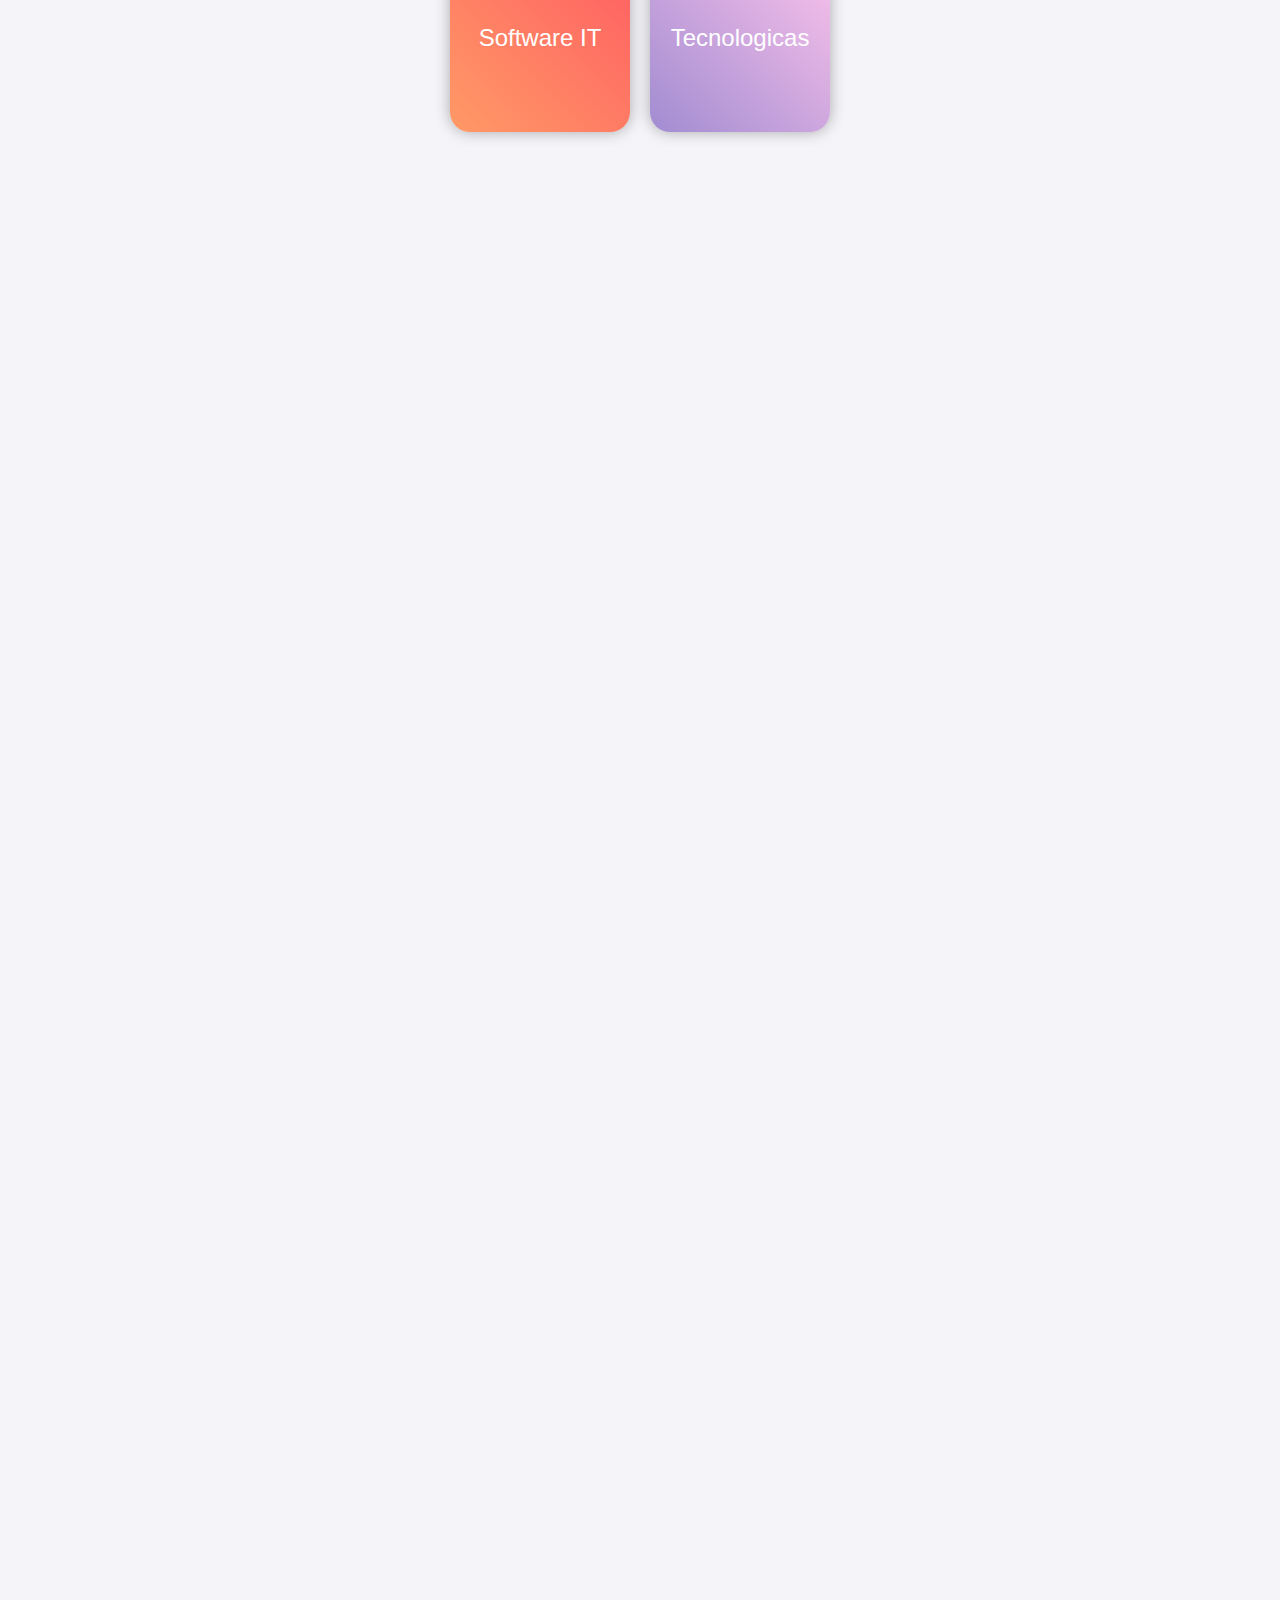
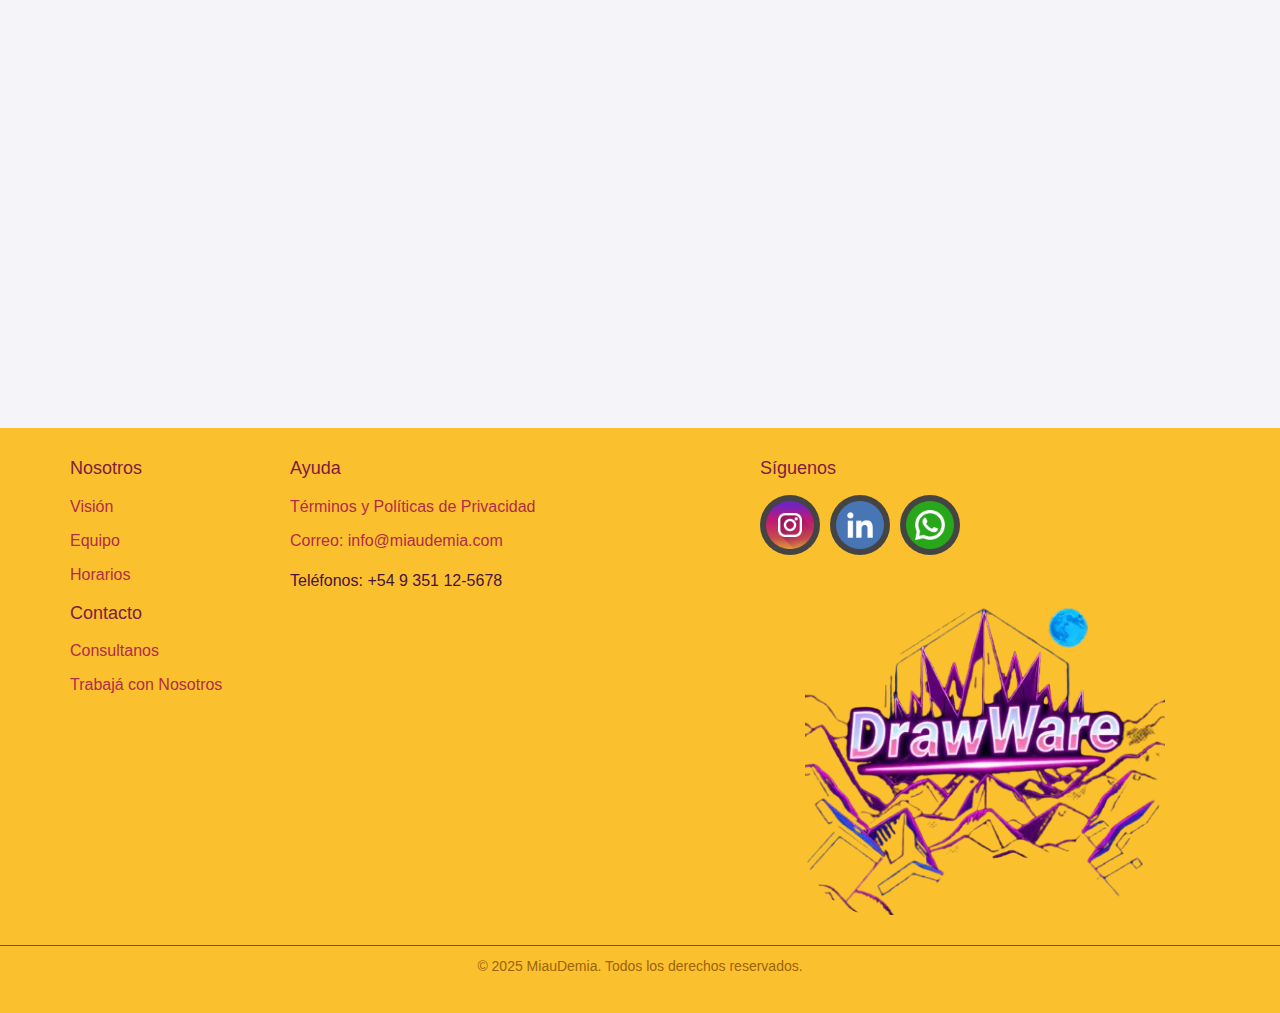
==== commit 3c3d09de: "Ajustes de diseño" ====
--- a/index.html
+++ b/index.html
@@ -16,7 +16,7 @@
 
 	<section class="presentation">
 		<div class="presentation-content">
-			<h1 class="title">Dibujamos tu mejor futuro <span>And let's DRAW your growth</span></h1>
+			<h1 class="title">¡ Bienvenidos a MiauDemia !<span>Tu lugar para Estudiar</span></h1>
 			<p class="subtitle">Te acompañamos con un aprendizaje personalizado para ayudarte a crecer y ser más eficiente.</p>
 		</div>
 	</section>
--- a/styles.css
+++ b/styles.css
@@ -129,6 +129,7 @@
 /* ---------------------------------------------------------------------- */
 .navbar {
 	transition: background-color 0.3s ease;
+	position: fixed;
     top: 0;
     left: 0;
     width: 100%;
@@ -233,6 +234,13 @@
     color: #fff;
 }
 
+.texto-wrap {
+    display: block;
+    white-space: pre-line; /* Permite saltos de línea en espacios */
+    text-align: center; /* Centra el texto */
+}
+
+
 /* 🟠 Estilo de los Items del Dropdown */
 .dropdown-item {
     padding: 12px 20px;
@@ -304,7 +312,7 @@
 .offcanvas {
     background: linear-gradient(to right, #D8BFD8, #FADADD); /* Amarillo suave a rosa */
     box-shadow: 0 4px 6px rgba(0, 0, 0, 0.1);
-    border-radius: 0 0 10% 0;
+    border-radius: 0 0 80% 0;
     transition: transform 0.3s ease-in-out;
     padding: 20px;
 }
@@ -472,11 +480,32 @@
 	text-align: center;
 }
 
-
 .presentation-content {
 	background: rgba(245, 245, 245, 0.85);
-	padding: 20% 0 ;
-}
+	padding: 20% 0;
+}
+
+/* 📱 Móviles (hasta 480px) */
+@media (max-width: 480px) {
+  .presentation-content {
+    padding: 60% 0 25% 0; /* Ajusta el padding para pantallas pequeñas */
+  }
+}
+
+/* 📲 Tablets (481px - 768px) */
+@media (min-width: 481px) and (max-width: 768px) {
+  .presentation-content {
+    padding: 40% 0 20% 0; /* Ajuste específico para tablets */
+  }
+}
+
+/* 💻 Escritorio (900px en adelante) */
+@media (min-width: 900px) {
+  .presentation-content {
+    padding: 20% 0 15% 0; /* Ajuste para pantallas grandes */
+  }
+}
+
 
 .presentation-content p {
 	font-weight: bold;
@@ -662,6 +691,10 @@
     font-family: 'Trebuchet MS', sans-serif;
 }
 
+.modal {
+    top: 20%;
+}
+
 .modal-content {
     background: rgba(255, 255, 255, 0.9); /* Fondo semitransparente */
     border-radius: 15px;
@@ -721,14 +754,15 @@
     transform: translateY(-10px);
 }
 
-@media (max-width: 576px) {
-  .modal-content {
-    width: 95%;
-    height: 90vh;
-    border-radius: 15px;
-    overflow-y: auto;
-  }
-}
+/* @media (max-width: 768px) { */
+  /* .modal-content { */
+    /* width: 95%; */
+    /* height: 90vh; */
+    /* border-radius: 15px; */
+    /* overflow-y: auto; */
+  /* } */
+/* } */
+
 .modal-body {
     max-height: 70vh;
     overflow-y: auto;
@@ -1067,6 +1101,27 @@
 .trabajo-content {
 	background: rgba(245, 245, 245, 0.85);
 	padding: 20% 0 ;
+}
+
+/* 📱 Móviles (hasta 480px) */
+@media (max-width: 480px) {
+  .trabajo-content {
+    padding: 60% 0 25% 0; /* Ajusta el padding para pantallas pequeñas */
+  }
+}
+
+/* 📲 Tablets (481px - 1024px) */
+@media (min-width: 481px) and (max-width: 768px) {
+  .trabajo-content {
+    padding: 40% 0 20% 0; /* Ajuste específico para tablets */
+  }
+}
+
+/* 💻 Escritorio (1025px en adelante) */
+@media (min-width: 900px) {
+  .trabajo-content {
+    padding: 20% 0 15% 0; /* Ajuste para pantallas grandes */
+  }
 }
 
 .trabajo-content p {
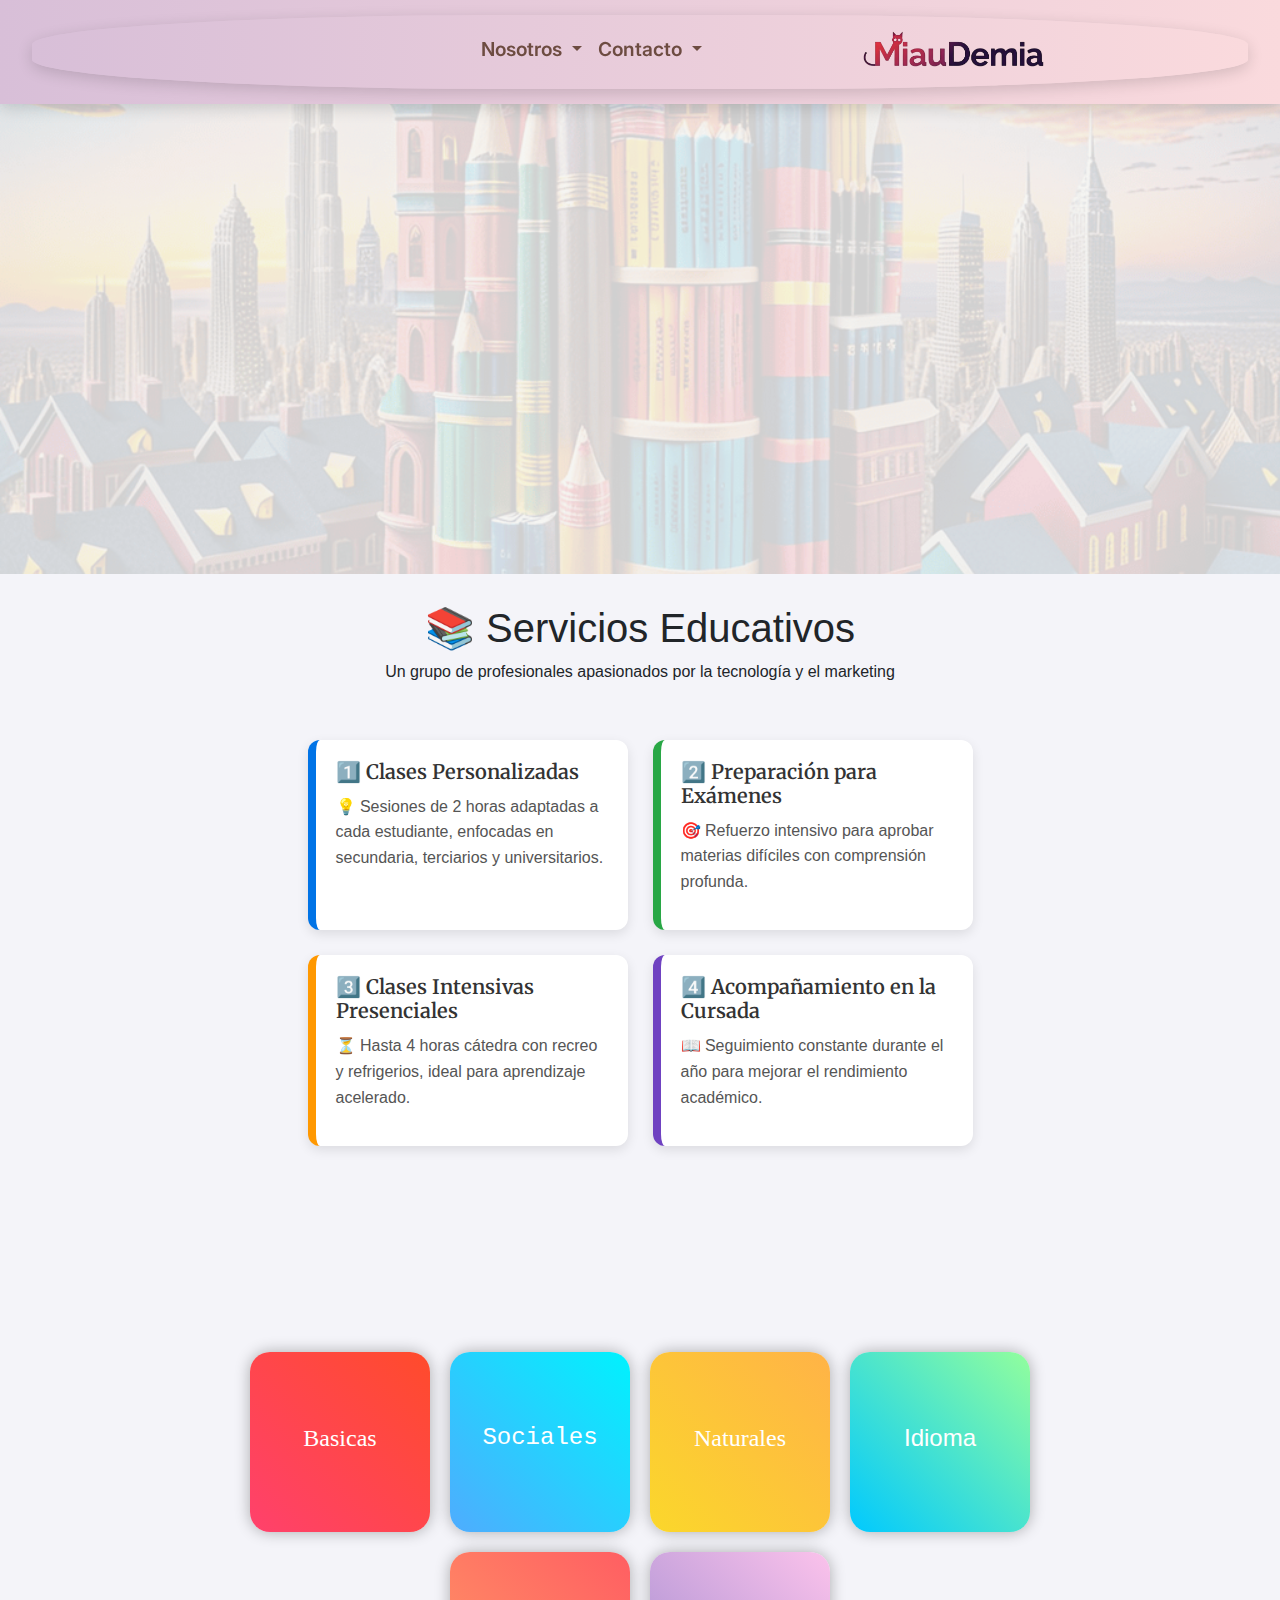
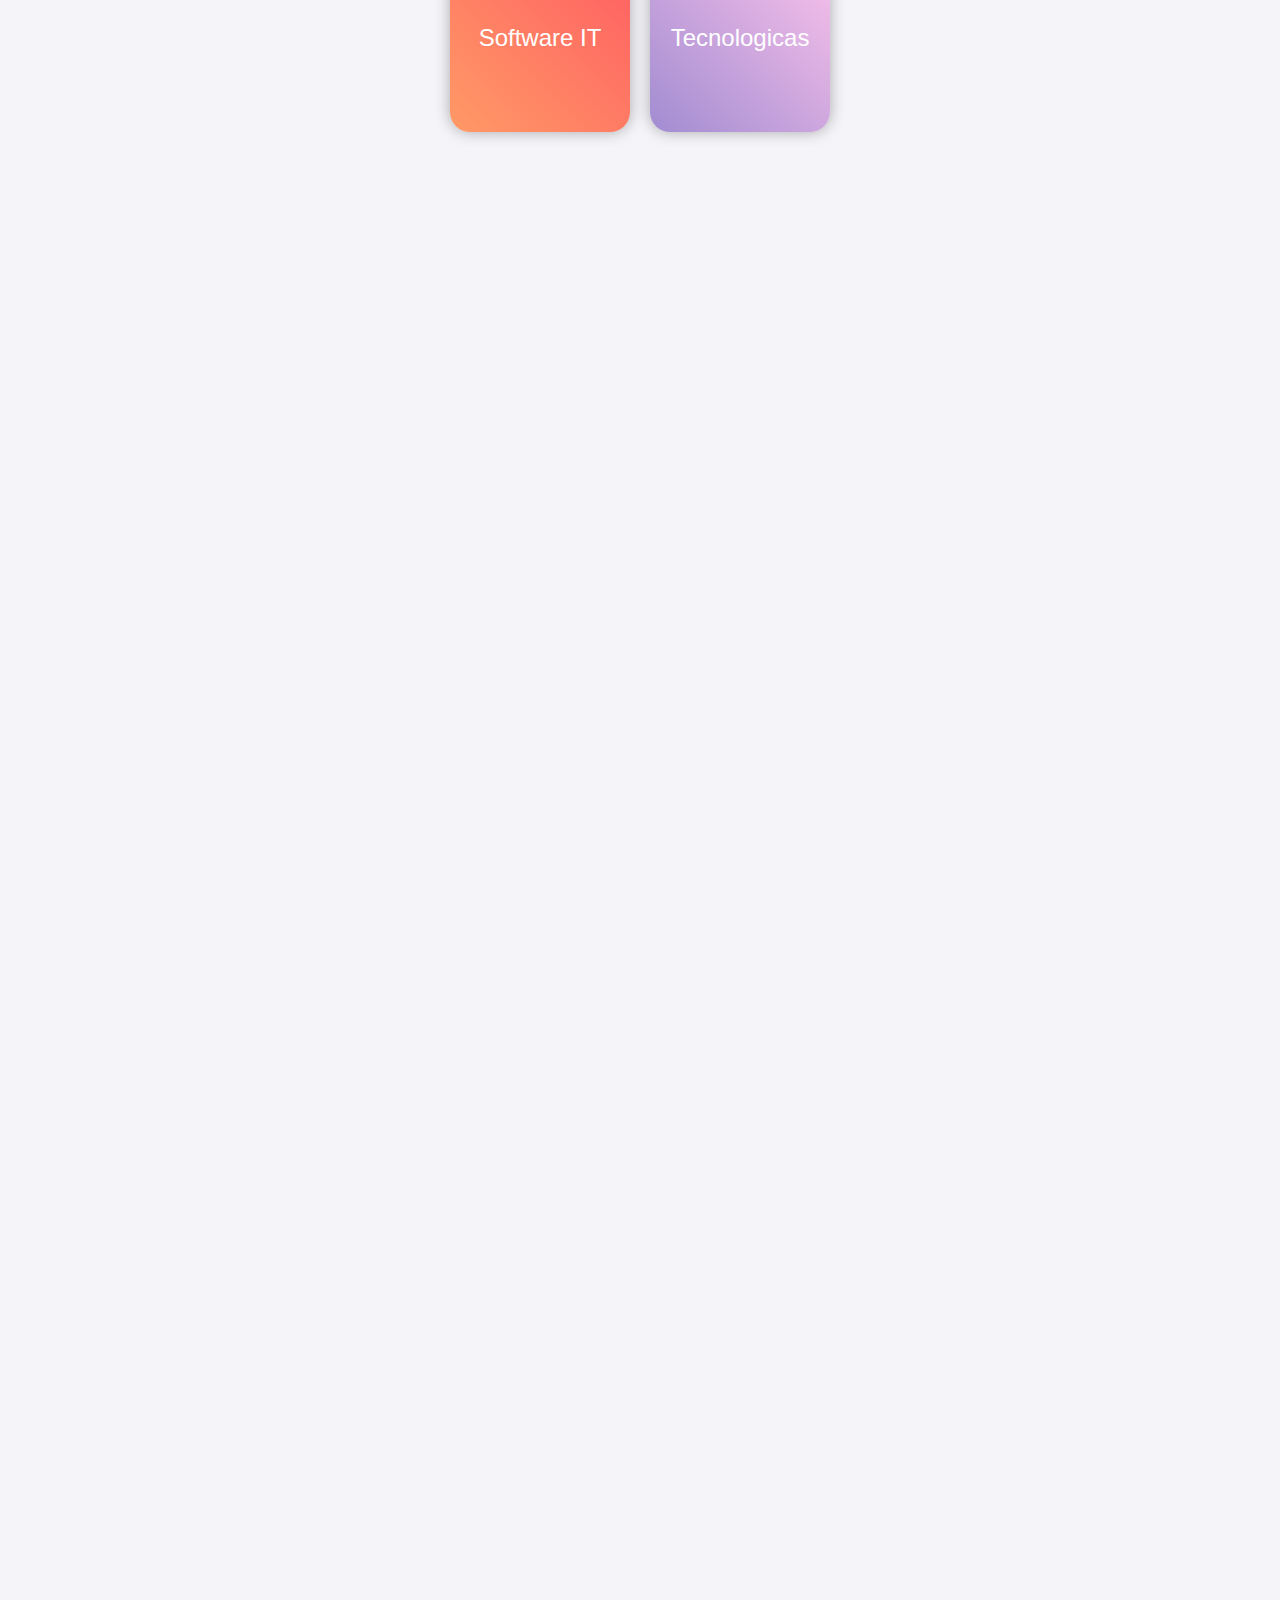
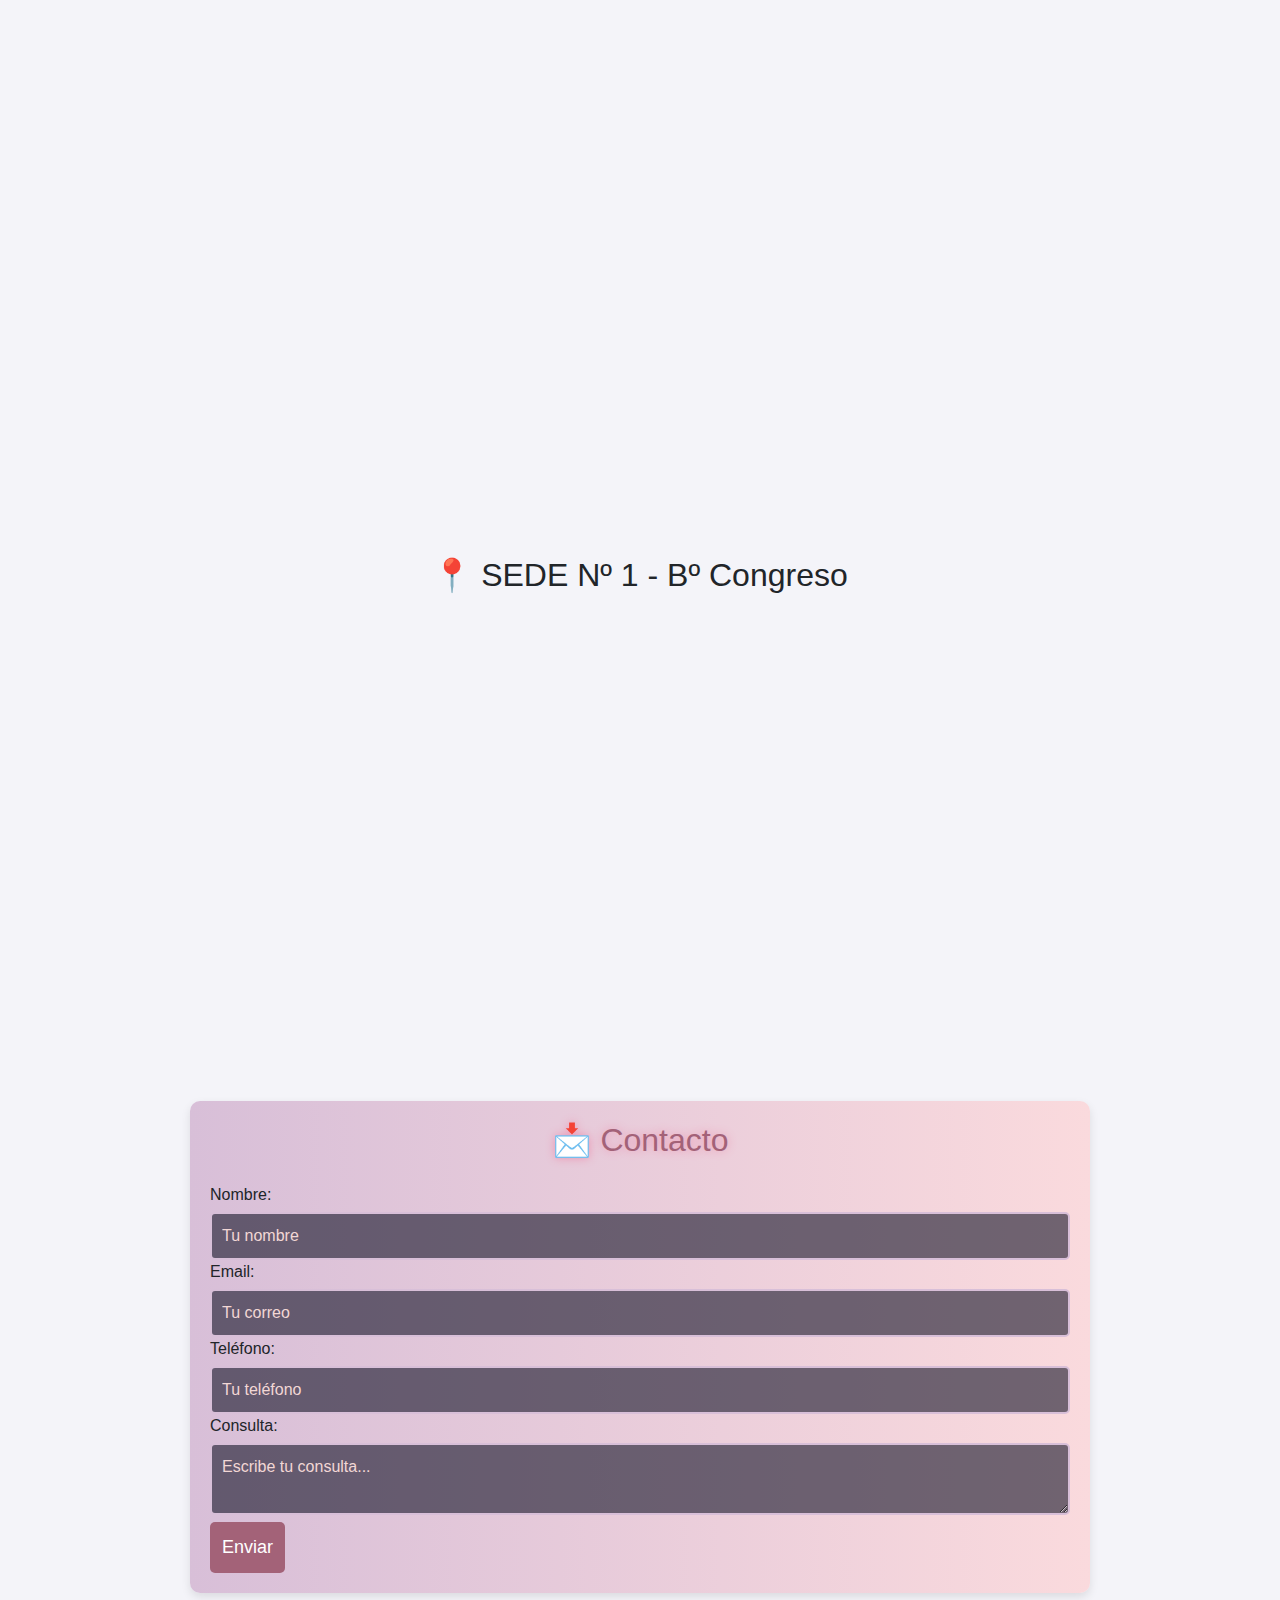
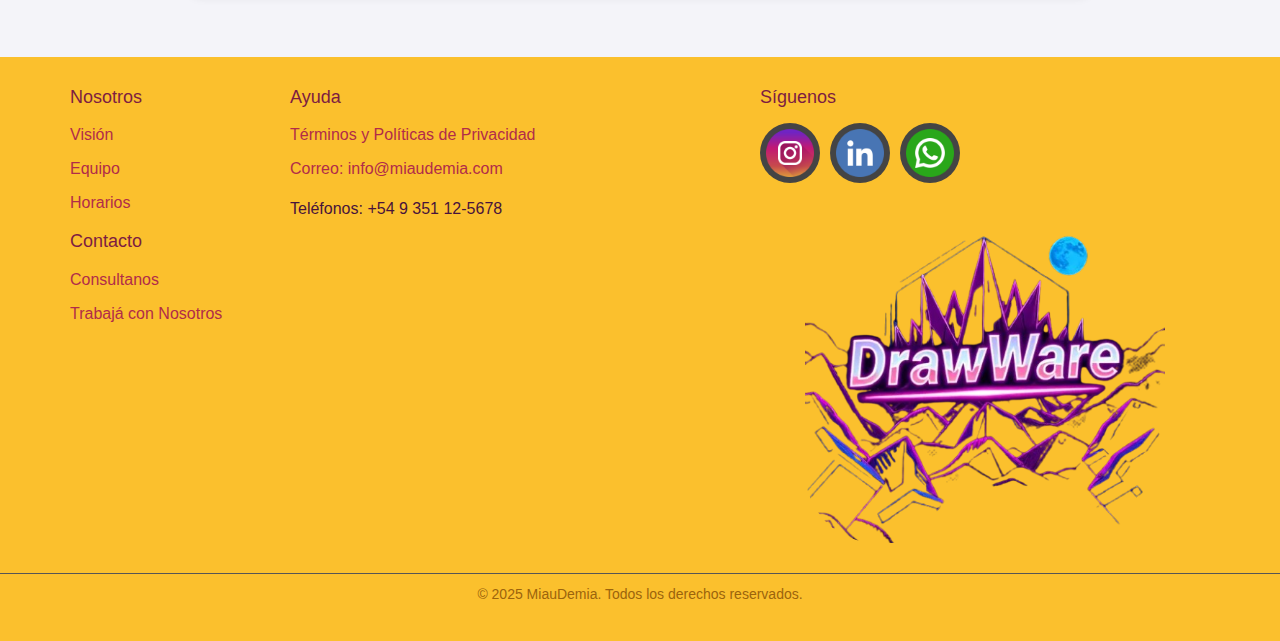
==== commit 40764be7: "Se agrega Mapa y Contacto" ====
--- a/index.html
+++ b/index.html
@@ -281,6 +281,43 @@
 			</div>
 		</div>
 	</div>
+	
+	<section class="ubicacion-contacto">
+		<!-- Ubicación -->
+		<div class="ubicacion">
+			<h2>📍 SEDE Nº 1 - Bº Congreso</h2>
+			
+			<iframe src="https://www.google.com/maps/embed?pb=!1m18!1m12!1m3!1d2023.4707810955497!2d-64.23149266250796!3d-31.467572699425215!2m3!1f0!2f0!3f0!3m2!1i1024!2i768!4f13.1!3m3!1m2!1s0x9432a3d288f4438d%3A0xb58061441fea81a4!2sCabo%20Alfredo%20Alejandro%20Gonzalez%201860%2C%20X5017%20C%C3%B3rdoba!5e0!3m2!1ses!2sar!4v1741926213325!5m2!1ses!2sar" 
+				style="border:0;" 
+				allowfullscreen="" 
+				loading="lazy" 
+				referrerpolicy="no-referrer-when-downgrade">
+			</iframe>
+			
+		</div>
+	</section>	
+	
+	<!-- Formulario de Contacto -->
+	<div class="contacto">
+		<div class="contacto-container">
+			<h2>📩 Contacto</h2>
+			<form action="#" method="POST">
+				<label for="nombre">Nombre:</label>
+				<input type="text" id="nombre" name="nombre" placeholder="Tu nombre" required>
+				
+				<label for="email">Email:</label>
+				<input type="email" id="email" name="email" placeholder="Tu correo" required>
+				
+				<label for="telefono">Teléfono:</label>
+				<input type="tel" id="telefono" name="telefono" placeholder="Tu teléfono" required>
+				
+				<label for="mensaje">Consulta:</label>
+				<textarea id="mensaje" name="mensaje" placeholder="Escribe tu consulta..." required></textarea>
+				
+				<button type="submit">Enviar</button>
+			</form>
+		</div>
+	</div>
 
 	<div id="footer"></div> <!-- Aquí se cargará el footer -->
 
--- a/styles.css
+++ b/styles.css
@@ -1076,16 +1076,90 @@
 /* ---------------------------------------------------------------------- */
 /* ---------------------------------------------------------------------- */
 
-
-
-
-
+.ubicacion-contacto {
+    display: flex;
+    flex-direction: column;
+    gap: 20px;
+    padding: 10%;
+    text-align: center;
+}
+
+.ubicacion iframe {
+    width: 100%;
+    max-width: 900px;
+    height: 300px;
+    border-radius: 10px;
+    border: 2px solid #D8BFD8;
+}
+
+.contacto {	
+    display: flex;
+    justify-content: center;
+    margin: 5%;
+}
+
+.contacto-container {	
+    display: flex;
+    flex-direction: column;
+    gap: 15px;
+    background: linear-gradient(to right, #D8BFD8, #FADADD);
+    padding: 20px;
+    border-radius: 10px;
+    box-shadow: 0px 4px 10px rgba(0, 0, 0, 0.1);
+    max-width: 900px;
+    width: 100%;	
+}
+
+.contacto-container h2 {
+    text-align: center;
+    color: #a36278;
+    text-shadow: 0px 0px 10px #ec95b2;
+}
+
+.contacto input, .contacto textarea {
+    width: 100%;
+    padding: 10px;
+    border: 2px solid #D8BFD8;
+    border-radius: 5px;
+    font-size: 16px;
+    transition: 0.3s;
+}
+
+.contacto input:focus, .contacto textarea:focus {
+    border-color: #C0A0C0;
+    box-shadow: 0px 0px 8px rgba(208, 155, 215, 0.5);
+    outline: none;
+}
+
+.contacto button {
+    background: #a36278;
+    color: #fff;
+    padding: 12px;
+    border: none;
+    border-radius: 5px;
+    font-size: 18px;
+    cursor: pointer;
+    transition: 0.3s;
+}
+
+.contacto button:hover {
+    background: #C0A0C0;
+}
+
+@media (max-width: 768px) {
+    .ubicacion-contacto {
+        padding: 20px;
+    }
+
+    .ubicacion iframe {
+        height: 250px;
+    }
+}
 
 /* SECCION TRABAJO */
 
 /* ---------------------------------------------------------------------- */
 /* ---------------------------------------------------------------------- */
-
 
 .trabajo {
 	background-image: url('images/city1.png');
@@ -1097,7 +1171,6 @@
 	text-align: center;
 }
 
-
 .trabajo-content {
 	background: rgba(245, 245, 245, 0.85);
 	padding: 20% 0 ;
@@ -1165,11 +1238,8 @@
 	background: linear-gradient(to right, #D8BFD8, #FADADD);
     padding: 30px;
     border-radius: 10px;
-    /* box-shadow: 0px 0px 15px rgba(0, 255, 255, 0.3); */
     max-width: 900px;
-    /* border: 1px solid rgba(0, 255, 255, 0.3); */
-}
-
+}
 
 .form-container h2 {
     text-align: center;
@@ -1239,7 +1309,5 @@
 	color: #ec95b2;
 }
 
-/* SECCION TRABAJO */
-
-/* ---------------------------------------------------------------------- */
-/* ---------------------------------------------------------------------- */
+/* ---------------------------------------------------------------------- */
+/* ---------------------------------------------------------------------- */
